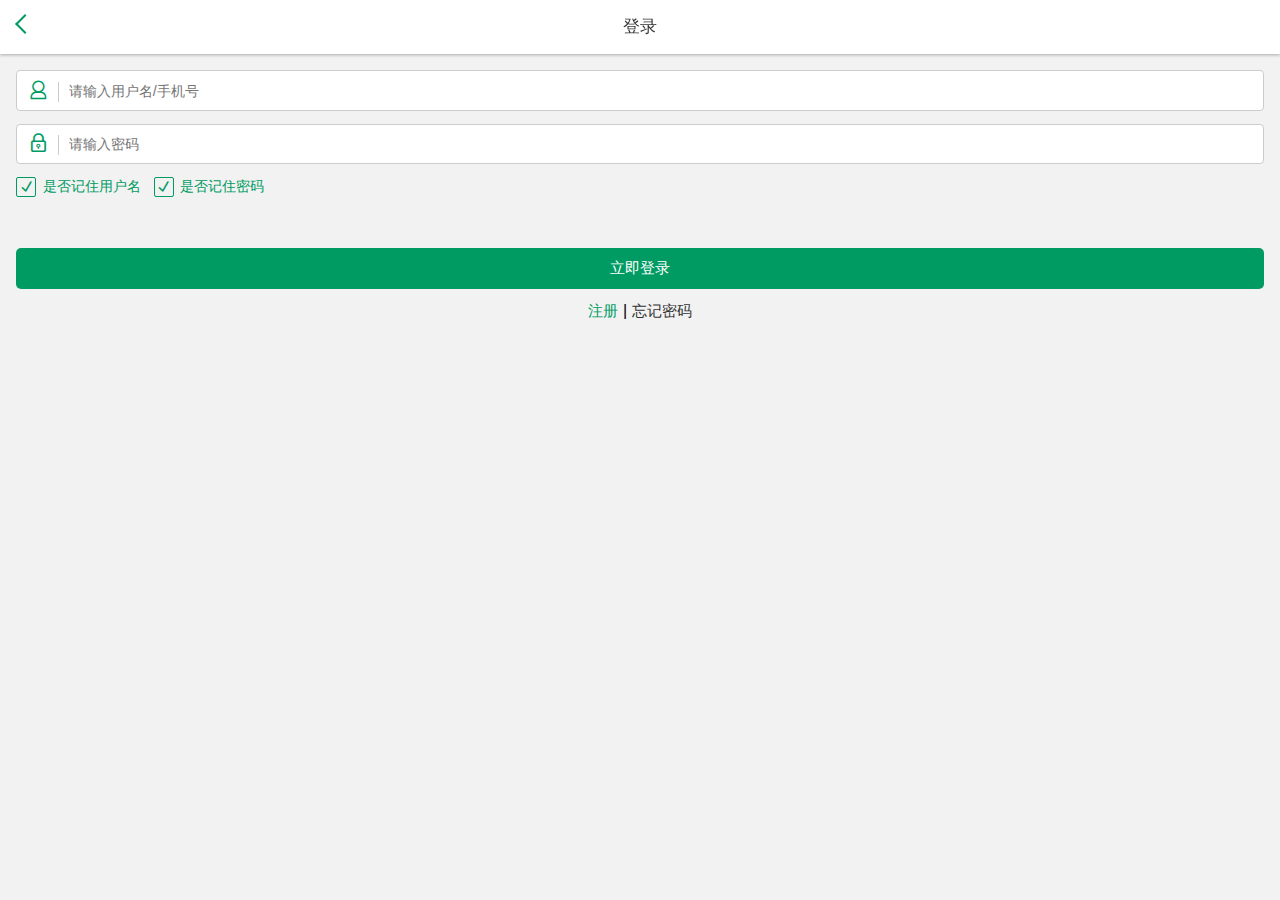
==== webApp/login.html @ f6f8511e "one day for many files commit" ====
﻿<!DOCTYPE html>
<html>
<head>
<meta name="viewport" content="width=device-width, initial-scale=1.0, user-scalable=no, minimum-scale=1.0, maximum-scale=5.0" charset="UTF-8">
<meta name="apple-mobile-web-app-capable" content="yes">
<meta name="apple-mobile-web-app-status-bar-style" content="black">
<meta name="format-detection" content="telephone=no">
<title>登录/注册</title>
<link rel="stylesheet" href="css/reset.css"/>
<link rel="stylesheet" href="css/font.css" />
<link rel="stylesheet" href="css/common.css" />
<link rel="stylesheet" href="css/Homepage.css" />
<link rel="stylesheet" href="css/ModularForm.css" />
<link rel="stylesheet" href="css/LoginRegister.css" />
</head>
<body>
<div class="wrapper">
	<!--页头-->
	<header class="header">
		<a href="index.html" class="return floatL"></a>
		<h3 class="floatL Logo headTit">登录</h3>
	</header>				
	<section class="main" id="groupForm">
		<div class="DeInfo_Inpet DeInfo_Inpet2">
			<div class="DeInfoInput LoginInput">
				<label class="icon-1 floatL"></label>
				<label style="display: none;">手机号</label>
				<input type="text" placeholder="请输入用户名/手机号" class="DeInfo_text" data-regtest="^1[3|4|5|7|8]\d{9}$">
			</div>
			<div class="DeInfoInput LoginInput">
				<label class="icon-11 floatL"></label>
				<label style="display: none;">密码</label>
				<input type="password" placeholder="请输入密码" class="DeInfo_text" data-regtest="\d$">
			</div>
			<p class="errorShow">不能为空</p>
			<div class="optCont">
				<div class="floatL OptContInfo">
					<div class="floatL OptInfoL">
						<input type="checkbox" data-style="checkeds" class="checkedNum" />
						<label class="icon-30"></label>
					</div>
					<div class="floatL OptInfoR">是否记住用户名</div>
				</div>
				<div class="floatL OptContInfo">
					<div class="floatL OptInfoL">
						<input type="checkbox" data-style="checkeds" class="checkedNum" />
						<label class="icon-30"></label>
					</div>
					<div class="floatL OptInfoR">是否记住密码</div>
				</div>
			</div>
			<div class="optCont">
				<div class="floatL OptContInfo OptContInfo2" >
					<div class="floatL OptInfoL">
						<input type="checkbox" data-style="checkeds" class="checkedNum" />
					</div>
				</div>
			</div>
		</div>
		<!--按钮-->
		<div class="BtnCont">
			<button class="BigBtn" id="yanzheng">立即登录</button>
		</div>
		<div class="loginLink">
			<div class="loginLink_text"><a href="javascript:;" class="Sign">注册</a><span>|</span><a href="javascript:;" class="forgetAcc">忘记密码</a></div>
		</div>
	</section>
	<section class="main" id="signForm" style="display:none">
		<div class="DeInfo_Inpet DeInfo_Inpet2">
			<div class="DeInfoInput LoginInput">
				<label class="icon-1 floatL"></label>
				<label style="display: none;">手机号</label>
				<input type="text" placeholder="请输入手机号" class="DeInfo_text" data-regtest="^1[3|4|5|7|8]\d{9}$">
			</div>
			<div class="DeInfoInput LoginInput">
				<label class="icon-1 floatL"></label>
				<label style="display: none;">用户名</label>
				<input type="text" placeholder="请输入用户名" class="DeInfo_text" data-regtest="">
			</div>
			<div class="DeInfoInput LoginInput">
				<label class="icon-11 floatL"></label>
				<label style="display: none;">密码</label>
				<input type="password" placeholder="请输入密码" class="DeInfo_text" data-regtest="\d$">
			</div>
			<div class="DeInfoInput LoginInput">
				<label class="icon-11 floatL"></label>
				<label style="display: none;">正确的密码</label>
				<input type="password" placeholder="确认密码" class="DeInfo_text" data-regtest="\d$">
			</div>
			<div class="DeInfoInput LoginInput CheckInput">
				<input type="number" placeholder="请输入验证码" class="checkNumber" data-regtest="\d$">
				<button id="checkNumber" class="yanzhengBtn">获取验证码</button>
			</div>
			<p class="errorShow">不能为空</p>
			<div class="optCont">
				<div class="floatL OptContInfo OptContInfo2" >
					<div class="floatR OptInfoL">
						<input type="checkbox" data-style="checkeds" class="checkedNum" />
						<label class="icon-30"></label>
					</div>
					<div class="floatL OptInfoR">已阅读及同意服务条款</div>
				</div>
			</div>
		</div>
		<!--按钮-->
		<div class="BtnCont">
			<button class="BigBtn" id="yanzheng">立即注册</button>
		</div>
		<div class="loginLink">
			<div class="loginLink_text"><a href="javascript:;" class="Login">已有账号去登录</a><span>|</span><a href="javascript:;" class="forgetAcc">忘记密码</a></div>
		</div>
	</section>
	<section class="main" id="forgetForm" style="display:none">
		<div class="DeInfo_Inpet DeInfo_Inpet2">
			<div class="DeInfoInput LoginInput">
				<label class="icon-1 floatL"></label>
				<label style="display: none;">用户名/手机号</label>
				<input type="text" placeholder="请输入邮箱/手机号" class="DeInfo_text" data-regtest="^1[3|4|5|7|8]\d{9}$ ">
			</div>
			<p class="errorShow">不能为空</p>
			<div class="optCont">
				<div class="floatL OptContInfo OptContInfo2" >
					<div class="floatL OptInfoL">
						<input type="checkbox" data-style="checkeds" class="checkedNum" />
						<label class="icon-30"></label>
					</div>
					<div class="floatL OptInfoR">已阅读及同意服务条款</div>
				</div>
			</div>
		</div>
		<!--按钮-->
		<div class="BtnCont">
			<button class="BigBtn" id="yanzheng">找回密码</button>
		</div>
		<div class="loginLink">
			<div class="loginLink_text"><a href="javascript:;" class="Login">已有账号去登录</a><span>|</span><a href="javascript:;" class="Sign">注册</a></div>
		</div>
	</section>
</div>
<script type="text/javascript" src="js/Libs/jquery.min.js" ></script>
<script type="text/javascript" src="js/Libs/jquery.json.js" ></script>
<script type="text/javascript" src="js/common.js" ></script>
<script type="text/javascript" src="js/yanzheng.js" ></script>
</body>
</html>
---- webApp/css/font.css ----
@font-face {
  font-family: 'icomoon';
  src:  url('../fonts/icomoon.eot?4rggux');
  src:  url('../fonts/icomoon.eot?4rggux#iefix') format('embedded-opentype'),
    url('../fonts/icomoon.ttf?4rggux') format('truetype'),
    url('../fonts/icomoon.woff?4rggux') format('woff'),
    url('../fonts/icomoon.svg?4rggux#icomoon') format('svg');
  font-weight: normal;
  font-style: normal;
}

[class^="icon-"], [class*=" icon-"] {
  /* use !important to prevent issues with browser extensions that change fonts */
  font-family: 'icomoon' !important;
  speak: none;
  font-style: normal;
  font-weight: normal;
  font-variant: normal;
  text-transform: none;
  /* Better Font Rendering =========== */
  -webkit-font-smoothing: antialiased;
  -moz-osx-font-smoothing: grayscale;
  
}
[class^="icon-"]:before, [class*=" icon-"]:before{
	font-size: 1.5rem;
	color: #009b63;
}
.icon-1:before {
  content: "\e900";
}
.icon-2:before {
  content: "\e901";
}
.icon-3:before {
  content: "\e902";
}
.icon-4:before {
  content: "\e903";
}
.icon-6:before {
  content: "\e904";
}
.icon-7:before {
  content: "\e905";
}
.icon-8:before {
  content: "\e906";
}
.icon-9:before {
  content: "\e907";
}
.icon-10:before {
  content: "\e908";
}
.icon-11:before {
  content: "\e909";
}
.icon-12:before {
  content: "\e90a";
}
.icon-13:before {
  content: "\e90b";
}
.icon-14:before {
  content: "\e90c";
}
.icon-15:before {
  content: "\e90d";
}
.icon-16:before {
  content: "\e90e";
}
.icon-17:before {
  content: "\e90f";
}
.icon-18:before {
  content: "\e910";
}
.icon-19:before {
  content: "\e911";
}
.icon-20:before {
  content: "\e912";
}
.icon-21:before {
  content: "\e913";
}
.icon-22:before {
  content: "\e914";
}
.icon-23:before {
  content: "\e915";
}
.icon-24:before {
  content: "\e916";
}
.icon-26:before {
  content: "\e917";
}
.icon-28:before {
  content: "\e918";
}
.icon-30:before {
  content: "\e919";
}
---- webApp/css/common.css ----
.wrapper{
	padding-top: 3.4rem;
	overflow: hidden;
}
/*头部*/
.header{
	height:3.4rem;
	width: 100%;
	background: #fff;
	position: fixed;
	top:0;left:0;
	z-index: 999;
	box-shadow: 0 1px 3px rgba(0,0,0,0.3);
}
.header a{
	display: block;
	color: #fff;
	line-height:3.4rem;
	font-size:1rem;
	position: relative;
	padding:0 1rem;
	z-index: 99;
}
/*返回*/
.return:before{	
	content:''; 
	height:12px; 
	width:12px; 
	display:block; 
	float: left;
	border:2px solid #009b63; 
	border-right-width:0; 
	border-bottom-width:0;   
	transform:rotate(-45deg);
	-webkit-transform:rotate(-45deg);
	-moz-transform:rotate(-45deg);
	-o-transform:rotate(-45deg);
	-ms-transform:rotate(-45deg);
	position: absolute;
	top:17px;
	left:1.1rem;
}
/*选择城市*/
.header a.CityBtn{
	font-size:0.96rem;
	color: #009b63;
	padding-left: 2.1rem;
}
.header a.CityBtn:before{
	width: 0.6rem;
	height: 0.6rem;
	top:1.15rem;
	transform:rotate(-135deg);
	-webkit-transform:rotate(-135deg);
	-moz-transform:rotate(-135deg);
	-o-transform:rotate(-135deg);
	-ms-transform:rotate(-135deg);
	left:1rem;
}

.Logo{
    position: absolute;
    width: 100%;
    text-align: center;
    z-index: 98;
	height: 100%;
	line-height: 3.4rem;
	font-size: 1.07rem;
	color: #333;
}
.Logo span{
	height: 100%;
	display: inline-block;
	vertical-align: middle;
}
.Logo img{
	width:40%;
	height: auto;
	vertical-align: middle;
}



/*内容*/
.main{
	overflow: hidden;
}

/*-------尾部导航-------*/
.footer{
	position: fixed;
    bottom: 0;
    left: 0;
    z-index: 999;
}
.footerNav{
	position: fixed;
    z-index: 92;
    bottom: 0;
    left: 0;
    right: 0;
    padding: .115em 0;
    background: #f8f8f8;
    border-top: 1px solid #e5e5e5;
    display: -webkit-box;
    display: -moz-box;
    display: -o-box;
    display: -ms-box;
    display: box;
    -webkit-box-orient: horizontal;
    -moz-box-orient: horizontal;
    -ms-box-orient: horizontal;
    -o-box-orient: horizontal;
}
.footerNav a{
	display: block;
    height: 100%;
    position: static;
    -webkit-box-flex: 1;
    box-flex: 1;
    -moz-box-flex: 1;
    -ms-box-flex: 1;
    -o-box-flex: 1;
    -moz-box-sizing: border-box;
    -ms-box-sizing: border-box;
    -o-box-sizing: border-box;
    -webkit-box-sizing: border-box;
    box-sizing: border-box;
    text-align: center;
}
.footerNav a span{
	display: inline-block;
}
.footerNav a span:before{
	 font-size: 1.6rem;
	 color: #999;
}
.footerNav a:last-child span{
	margin: 0.2rem 0;
}
.footerNav a:last-child span:before{
	font-size: 1.4rem;
}
.footerNav a i{
	display: block;
	font-style: normal;
	font-size: 0.9rem;
	color: #999;
	margin-top: -0.2rem
}
.footerNav a:hover span:before,
.footerNav a:hover i,
.footerNav a.fN_curr span:before,
.footerNav a.fN_curr i{
	color: #009b63;
}


/*按钮*/
.BtnCont{
	margin:0.3rem 1rem;
	overflow: hidden;
}
.BigBtn{
	padding: 0.7rem 0;
	background: #009b63;
	border: none;
	border-radius: 5px;
	color: #fff;
	font-size: 0.92rem;
	text-align: center;
	margin:0.8rem 0 0;
	display: block;
	width: 100%;
}
.BigBtnTwo{
	background: #f19625;
}
/*弹框*/
.modal{
    position: fixed;
    width: 100%;
    height: 100%;
    visibility: hidden;
    top: 0;
    left: 0;
    z-index: 990;
    opacity: 0;
    background: rgba(109,127,144,0.4);
    -webkit-transition: all 0.3s;
    -moz-transition: all 0.3s;
    transition: all 0.3s;
}
.MetalInfo{
    padding: 1.2rem 0.5rem 1.2rem;	
}
.medalCont{
	width:280px;
	min-height: 160px;
	background: #fff;
	margin: -110px 0 0 -140px;
	position: fixed;
	top:50%;
	left:50%;
	z-index: 991;  
    -webkit-transform: translateY(-40px);
    -moz-transform: translateY(-40px);
    -ms-transform: translateY(-40px);
    -o-transform: translateY(-40px);
    transform: translateY(-40px);
    -webkit-backface-visibility: hidden;
    -webkit-transition-property:-webkit-transform;
    -moz-transition-property:-moz-transform;
    transition-property: transform;
    -webkit-transition-duration: 0.3s;
    -moz-transition-duration: 0.3s;
    transition-duration: 0.3s;
   
}
.medalContCurr{
   opacity: 1;
   visibility: visible;   
   -webkit-transition: opacity 0.3s 0s, visibility 0s 0s;
   -moz-transition: opacity 0.3s 0s, visibility 0s 0s;
   transition: opacity 0.3s 0s, visibility 0s 0s;
}
.medalContCurr .medalCont{
  -webkit-transform: translateY(0);
  -moz-transform: translateY(0);
  -ms-transform: translateY(0);
  -o-transform: translateY(0);
  transform: translateY(0);
}
.md_close{
	height:1rem; 
	width:1rem; 
	display:block; 
	position:relative;
}
.md_close:before, .md_close:after{
	content:''; 
	height:2px; width:12px; 
	display:block; 
	background:#88898e; 
	border-radius:3px;
	-webkit-border-radius:3px;
	-moz-border-radius:3px; 
	position:absolute; 
	top:12px; right:6px;
	transform:rotate(-45deg);
	-webkit-transform:rotate(-45deg);
	-moz-transform:rotate(-45deg);
	-o-transform:rotate(-45deg);
	-ms-transform:rotate(-45deg);
}
.md_close:after{
	transform:rotate(45deg);
	-webkit-transform:rotate(45deg);
	-moz-transform:rotate(45deg);
	-o-transform:rotate(45deg);
	-ms-transform:rotate(45deg);
}
.md_main{
	padding:2.5rem 1rem 2rem;
}
---- webApp/css/Homepage.css ----
/*banner焦点轮播*/
#banner {
    width: 100%;
}
#banner img{
	width: 100%;
	height: auto;
} 
#banner .swiper-pagination span{
	background: #fff;
	opacity: 0.7;
}  
#banner .swiper-pagination span.swiper-pagination-bullet-active{
	background:#fff;
	opacity: 1;
	transform: scale(1.3);
}
.HomeModular{
	padding: 0 0.5rem;
}
.HomeModular a{
	display: block;
	width: 25%;
	float: left;
	text-align: center;
}
.HomeModular a span{
	display: inline-block;
	margin:0.8rem 0;
	border-radius: 50%;
	width: 4rem;
	height:4rem;
}
.HomeModular a span:before{
	color: #fff;
	font-size: 2.6rem;
	line-height: 4rem;
}
.HomeModular a:nth-child(1) span{
	background: #fc695f;	
}
.HomeModular a:nth-child(2) span{
	background: #f6c525;	
}
.HomeModular a:nth-child(2) span:before{
	font-size: 2.1rem;
}
.HomeModular a:nth-child(3) span{
	background: #798fe2;	
}
.HomeModular a:nth-child(4) span{
	background: #68d18e;	
}
.HomeModular a i{
	display:block;
	font-style: normal;
	font-size: 0.9053rem;
	color: #666;
}

.HpProductList{
	padding:0.5rem 1rem 0;
	clear: both;
}
.HpProduct_cont{
	padding: 0.5rem 0;
	overflow: hidden;
}
.HpProduct_cont img{
	float: left;
	width:76px;
	height: 64px;
}
.HpPro_right{
	margin-left:86px;
	position: relative;
	border-bottom: 1px solid #ccc;
	min-height: 64px;
	padding-bottom:0.1rem;
}
.HpPro_right h3{
	font-size: 1rem;
	color: #333;
	text-overflow: ellipsis;
	white-space:nowrap;
	overflow:hidden ;
	margin:0.2rem 3.6rem 0 0;
}
.HpPro_right p{
	font-size: 0.9rem;
	color: #999;
	margin:0.3rem 3.6rem 0 0;
	overflow: hidden;
    display: -webkit-box;
    -webkit-line-clamp: 2;
    -webkit-box-orient: vertical;
    word-break: break-all;
}
.HpPro_Btn{
	position: absolute;
    right: 0;
    top: 0;
    height: 100%;
}
.HpPro_Btn button{
	width: 3rem;
	padding: 0.2rem 0;
	text-align: center;
	border-radius: 13px;
	background: #009b63;
	color: #fff;
	border: none;
	display: block;
	font-size: 0.9rem;
}
.HpPro_Btn button.HpPro_Btn_buy{
	background: #f4860f;
	margin-top: 0.2rem;
}
.HpProduct_cont:last-child .HpPro_right{
	border-bottom: none;
} 







@media only screen and  (max-width: 380px) {
	.HomeModular a span{
		width: 3.6rem;
		height:3.6rem;
	}
	.HomeModular a span:before{
		line-height:3.6rem;
	}
}

@media only screen and  (max-width: 340px) {
	.HomeModular a span{
		width: 3.4rem;
		height:3.4rem;
	}
	.HomeModular a span:before{
		line-height:3.4rem;
		font-size: 2.4rem;
	}
}

/*----------在线商城页面样式-------------*/
.subNav{
	height:2.4rem;
	width:100%;
	background: #f6f6f6;
	overflow: hidden;
	position: fixed;
    top: 3.4rem;
    z-index: 99;
    box-sizing: border-box;
}
.subNav_menu{
	overflow: hidden;
    overflow-x: scroll;
    -webkit-overflow-scrolling: touch;
}
.subNav_menu::-webkit-scrollbar {
    display: none;
}
.subNav_menu ul{
	margin-right: 2.2rem;
	white-space: nowrap;
}
.subNav_menu ul li{
	padding: 0 0.6rem;
    display: inline-block;
}
.subNav_menu ul li a{
	font-size: 0.91rem;
	color: #333;
	line-height: 2.4rem;
}
.subNav_menu ul li.subNav_curr a{
	font-size: 0.97rem;
	color: #e76c15;
}
.subNav_choose{
	display: block;
	position: relative;
	height: 100%;
	width:2.4rem;
	background: #f6f6f6;
	z-index: 2;
}
.subNav_choose span{
	display: block;
	width:100%;
	height: 100%;
	position: relative;
}
.subNav_choose span:before,
.subNav_choose span:after{
	content: "";
	display: block;
	width: 2px;
	height: 14px;
	background: #999;
	border-radius: 2px;
	position: absolute;
	left:50%;
	top:50%;
	margin: -7px 0 0 -1px;
}
.subNav_choose span:after{
	transform: rotate(90deg);
}
.main_Mall{
	position: relative;
}
.subNav_chooseCont{
	position: absolute;
	width:100%;
	z-index:100;
	background:#f4f5f6;
	height:100%;
	opacity: 0;
	visibility: hidden;
	transition: opacity 0.6s ease;
}
.chooseCont_close{
	width:2rem;
	height: 2rem;
	margin-right: 0.3rem;
	background: none;
	transform: rotate(45deg);
	-webkit-transform: rotate(45deg);
	-moz-transform: rotate(45deg);
	-o-transform: rotate(45deg);
	-ms-transform: rotate(45deg);
	animation:close 1s  ;
}
.chooseCont_close span:before,
.chooseCont_close span:after{
	background: #222;
	height: 18px;
	margin: -9px 0 0 -1px;
}
@keyframes close{
    0%{
      transform:rotate(45deg);
     }
     100%{
       transform:rotate(405deg);
     }
}
@-webkit-keyframes close{
    0%{
      transform:rotate(45deg);
     }
     100%{
       transform:rotate(405deg);
     }
}
@-moz-keyframes close{
    0%{
      transform:rotate(45deg);
     }
     100%{
       transform:rotate(405deg);
     }
}
.chooseCont_text{
	margin-top: 2rem;
}
.chooseCont_text h3{
	font-size: 0.96rem;
	color: #333;
	margin:0 0.8rem;
}
.chooseCont_list{
	margin:0.8rem 0.7rem 0;
}
.chooseCont_list li{
	float: left;
	text-align: center;
	width: 25%;
	padding:0 0.1rem;
	margin-bottom: 0.2rem;
	-webkit-box-sizing: border-box;
    box-sizing: border-box;
	
}
.chooseCont_list li a{
	border:1px solid #e8e8e8;
	font-size:0.9rem;
	display: block;
	background:#fff;
	height: 1.8rem;
	line-height: 1.8rem;
	color: #333;
}
.banner_mall{
	margin-top: 2.2rem;
}


/*---------服务保障------------*/
.subNavSer{
	height:auto;
}
.subNavSer_list{
	position: relative;
	border-bottom: 1px solid #a5d4bd;
}
.subNavSer_list a{
	margin:0.3rem 0;
	border-right: 1px solid #009b63;
}
.subNavSer_list a:last-child{
	border-right: none;
}
.subNavSer_list a:last-child span{
	margin: 0;
}
.subNavSer_list a span:before{
	font-size: 1.4rem;
	float: left;
}
.subNavSer_list a span i{
	font-size: 0.9rem;
	display: inline;
	line-height: 1.4rem;
    margin-left: 0.2rem;
}
.main_Ser{
    padding-top: 2.42rem;
    background: #f2f2f2;
}
.SerProductList{
	/*padding:1.2rem 1rem 0.1rem;*/
	text-align: center;
}
.SerProductList>.swiper-slide{
	margin-top: 1rem;
}
/*.SerBox{
	border:1px solid #a5d4bd;
	border-radius: 5px;
	background:#fff;
	overflow: hidden;
	margin-bottom: 0.6rem;
}*/
.SerBox{
	border: 1px solid #a5d4bd;
    border-radius: 5px;
    background: #fff;
    width: 92%;
    margin:0 4% 0.8rem;
    display: inline-block;
    text-align: left;
}
.serTitle{
	padding:0.7rem 0.6rem;
	border-bottom: 1px solid #a5d4bd;
	font-size: 0.9rem;
	color: #666;
}
.serTitle span{
	color: #333;
	font-size: 0.85rem;
}
.serTitle a{
	color: #f19625;
}
.serTitle2{
	font-size: 0.96rem;
	color: #333;
}
.proInfo_cont{
	padding:0.8rem 0.6rem;
    overflow: hidden;
}
.proInfo_cont img{
	float:left;
	width:6.5rem;
	height:auto;
	border-radius: 5px;
	margin-top: 0.2rem;
}
.proInfo_tab{
	margin-left:7.1rem;
}
.proInfo_tab h3{
	font-size: 0.97rem;
	color: #333;
}
.proInfo_tab .tabInfo{
	overflow: hidden;
	padding: 0.3rem 0;
}
.proInfo_tab .tabInfo p{
	width: 30.333%;
	text-align: center;
	float: left;
	font-size: 0.8522rem;
	color: #666;
}
.proInfo_tab .tabInfo p span{
	display: block;
	color: #333;
}
.proInfo_tab .tabInfo p:last-child{
	width:39.33%;
}
.tabSubInfo{
	width: 70%;
}
.tabSubInfo p{
	font-size: 0.8422rem;
	color: #f19625;
}
.tabSubInfo p span{
	width:52%;
	display: block;
	float: left;
	text-align: center;
	color: #666;
}
.tabSubInfo p:last-child{
	color: #009b63;
}
.serInfoBtn{
    background: #009b63;
    border: none;
    border-radius: 4px;
    color: #fff;
    padding: 0.3rem 0.8rem;
    font-size: 0.9rem;
    margin-top: 0.2rem;
}
.serParseBtn{
	font-size: 0.82rem;
	margin-top: -0.25rem;
}
.Myappoint li{
	font-size: 0.9rem;
    line-height: 1.6rem;
	color: #666;
}
.Myappoint li:before{
	content: "";
	display: block;
	width:0.42rem;
	height: 0.42rem;
	background: #009b63;
	border-radius: 50%;
    float: left;
    line-height: 1.6rem;
    margin: 0.6rem 0.4rem 0 0;
}
.Myappoint li label{
	min-width: 5rem;
	float: left;
}
.Myappoint li span{
	margin-left:5.1rem;
	color: #333;
	display: block;
}
.elavGrades .star{
	width: 20px;
	height: 20px;
	display: block;
	background-position: 0 0;
	margin: 0.2rem 0.2rem 0 0;
	float: left;
}
.elavGrades .star img{
	width:20px;
	height: 20px;
	margin: 0;
	border-radius: 0;
}

/*---------关联代理人----------------*/
.proInfo_agentCont{
	padding: 0 0.6rem;
}
.agentInfo{
	padding: 0 1rem;
}
.agentInfo li{
	border-bottom: 1px solid #ccc;
	line-height: 2.2rem;
}
.agentInfo li:before{
	display: none;
}
.agentInfo li:last-child{
	border-bottom: none;
}
.agentInfo li label{
	width: 50%;
}
@media only screen and  (max-width: 355px) {
	.proInfo_cont img{
		width:5.5rem;	
	}
	.proInfo_tab{
		margin-left:6.1rem;
	}
	.proInfo_tab h3{
		font-size: 0.93rem;
	}
	.proInfo_tab .tabInfo p{
		width: 32.333%;
	}
	.proInfo_tab .tabInfo p:last-child{
		width:35.33%;
	}
	.proInfo_tab .tabInfo p:last-child span{
		font-size: 0.7rem;
	}
	.tabSubInfo p{
		font-size: 0.8rem;
	}
	.tabSubInfo p span{
		width:55%;
	}
	.serInfoBtn{
		padding:0.22rem 0.6rem;
	}
}
---- webApp/css/ModularForm.css ----
.ModularBox{
	background: #fff;
	padding: 0 1rem;
	overflow: hidden;
	margin:0.8rem 0;
}
.ModularTitle{
	padding:0.8rem 0;
	color: #009b63;
	font-size: 1rem;
    overflow: hidden;
}
.ModularTitle:before{
	content: "";
	display: block;
	width: 0.2rem;
	height: 1.2rem;
	border-radius: 0.5rem;
	background:#009b63 ;
    float: left;
    margin: 0.1rem 0.3rem 0 0;
}
.ModularTitle .OptContInfo{
    margin: 0.1rem 0 0 0.8rem;	
}
.DeInfoInput{
	height: 2.4rem;
	line-height: 2.4rem;
	padding: 0 0.5rem;
	border:1px solid #ccc;
	border-radius: 4px;
	font-size: 0.9rem;
	margin-bottom: 0.8rem;
	background: #fff;
	clear: both;
}
.CheckInput{
	border:none;
	background:none;
	padding:0;
}
.CheckInput input{
	border-radius: 4px;
	height: 2.4rem;
	border:1px solid #ccc;
	padding-left: 0.6rem;
	width: 60%;
}
.CheckInput button{
	height: 2.4rem;
    background: #009b63;
    width: 30%;
    border:none;
    border-radius: 5px;
    color: white;
}
.DeInfoInput label{
	padding: 0 0.4rem 0 0;
	color: #666;
	float: left;
}
.DeInfoInput .DeInfo_text{
	border: none;
	height: 100%;
	font-size: 0.9rem;
	color: #333;
	float: left;
}
.DeInfoInput_Job{
	height: auto;
	overflow: hidden;
}
.DeInfoInput_Job textarea{
	resize: none;
    margin: 0.6rem 0;
}
.DeInfoInputSub{
	float: left;
	width: 42.33%;
	clear: inherit;
}
.InfoInputTwo .DeInfoInputSub:last-child{
	float: right;
}
#registerBtn .BigBtn{
	display: block;
}
#registerBtn .BigBtnTwo{
	display:none ;
}
/*下拉框begin*/
.btn-select { 
	position: relative; 
	display: inline-block; 
	width: 100%; 
	overflow:hidden;
	font-size: 0.9rem;
	color: #333; 
	border:1px solid #ccc; 
} 
.btn-select .cur-select {  
	position: absolute; 
	display: block; 
	width:100%;
	line-height:2.4rem;
	color: #333;
} 
.btn-select .cur-select:before{
	content:"";
	width:32px; 
	height:100%;
	display:block;
	float:right;
}
.btn-select .cur-select:after{
	content:"";
	width:0; 
	height:0;
	border-top:7px solid #999;
	border-left:7px solid transparent;
	border-right:7px solid transparent;
	display:block;
	position: absolute;
    top: 50%;
    margin-top: -3.5px;
    right: 7px;
}
.btn-select select { 
	position: absolute; 
	top: 0; 
	left: 0; 
	width: 100%; 
	height: 100%; 
	opacity: 0; 
	filter: alpha(opacity: 0;); 
	color: #333;
} 
.btn-select select option { 
	text-indent: 10px; 
} 
/*下拉框end*/
.InfoInputTwo,
.InfoInputthree{
	overflow: hidden;
}
.InfoInputthree .DeInfoInput{
	width:60%;
	float: left;
}
.InfoInputthree .serInfoBtn{
	width:30%;
	float: right;
	height: 2.4rem;
	line-height: 2.4rem;
	padding: 0;
	margin: 0;
}
.switchMode{
	color: #009B63;
	clear: both;
	display: block;
	font-size: 0.9rem;
	margin-bottom: 0.8rem;
	text-indent: 0.5rem;
}
.errorShow{
	color:#f19625;
	margin:0 0 0.8rem 0;
	font-size: 0.9rem;
	display: none;

}
.errorShow:before{
	content: "*";
}
.InfoInputUser .tishi{
	color:#f19625;
	background: none;
	width:7rem;
	text-align: right;
}
.DeInfoIphone{
	display:none;
}

/*图形验证码*/
.codeMain{
    width: 6rem;
    height: 2.455rem;
    background: #f6f6f6 url(../img/line.png) no-repeat center;
    float: right;
    font-size: 1.7rem;
    cursor: pointer;
    line-height: 2.455rem;
    text-align: center;
}
.code{
	display: inline-block;
}
.code span{
	color: #506d30;
	display: block;
	float: left;
	font-size: 1.8rem;
}
.code span:nth-child(2){
	-webkit-transform: rotate(-5deg);
	-moz-transform: rotate(-5deg);
	-o-transform: rotate(-5deg);
	transform: rotate(-5deg);
}
.code span:nth-child(3){
	-webkit-transform: rotate(-30deg);
	-moz-transform: rotate(-30deg);
	-o-transform: rotate(-30deg);
	transform: rotate(-30deg);
	margin-top: -5px;
}
.code span:nth-child(4){
	-webkit-transform: rotate(30deg);
	-moz-transform: rotate(30deg);
	-o-transform: rotate(30deg);
	transform: rotate(30deg);
}
.code span:nth-child(5){
	margin-top: -3px;
	-webkit-transform: rotate(-10deg);
	-moz-transform: rotate(-10deg);
	-o-transform: rotate(-10deg);
	transform: rotate(-10deg);
}
.RegCodeMain{
	position: absolute;
    right: 0.2rem;
    top: 0.2rem;
    height: 2rem;
    border-radius: 0 4px 4px 0;
}
.RegCodeMain .code span{
	font-size: 1.5rem;
}
@media only screen and  (max-width: 330px) {
	.InfoInputUser .tishi{
    	font-size: 0.8123rem;
    	width: 6rem;
    }
    #checkCode{
    	width: 5rem;
    }
}
---- webApp/css/LoginRegister.css ----
.logoImg{
    width: 200px;
    height: auto;
    display: block;
    margin:0.3rem auto 1.2rem;
}
@media only screen and  (max-width: 360px) {
	.logoImg{
    	width: 170px;
    }
}

.DeInfo_Inpet{
	padding: 1rem;
}
.DeInfo_Inpet2{
	/*padding:0 1rem;*/
}
.LoginInput{
	position: relative;
}
.LoginInput label{
	line-height: 1rem;
	padding: 0 0.6rem 0 0.1rem;
	margin:0.65rem 0.6rem 0.65rem 0;
	border-right: 1px solid #ccc;
}
.LoginInput label:before{
	font-size: 1.4rem;
}
.optCont{
	overflow: hidden;
}
.OptContInfo{
	margin:0 0.8rem 0.8rem 0;
}
.OptContInfo2{
	margin: 0;
}
.OptInfoL{
	margin:0 0.4rem 0 0;
}
.OptInfoR{
	font-size: 0.9rem;
	color: #009b63;
}
/*复选框、单选框*/
.checkedNum[data-style="checkeds"]{
	display: none;
}
.checkedNum[data-style="checkeds"] + label{
	border:1px solid #009b63;
	padding: 6px;
	border-radius: 2px;
	display: inline-block;
	overflow: hidden;
	position: relative;
	width: 0.4rem;
	height: 0.4rem;
}
.checkedNum[data-style="checkeds"]:checked + label{
	background-color: #009b63;
	box-shadow: 0 1px 2px rgba(0, 0, 0, 0.05), inset 0px -15px 10px -12px rgba(0, 0, 0, 0.05), inset 15px 10px -12px rgba(255, 255, 255, 0.1);
}
.checkedNum[data-style="checkeds"] + label:before{
	position: absolute;
	top:0.15rem;
	content:"\e919";
	color: #009b63;
	width: 100%;
	text-align: center;
	left:0rem;
	font-size: 0.8rem;
	-webkit-transition: all 0.2s linear;
	transition: all 0.2s linear;

}
.checkedNum[data-style="checkeds"]:checked + label:before{
	color: #fff;
}


.loginLink{
	text-align: center;
	margin-top: 0.8rem;
}
.loginLink_text{
	display: inline-block;
}
.loginLink_text a{
	font-size: 0.92rem;
	color: #009b63;
}
.loginLink_text a:last-child{
	color: #333;
}
.loginLink_text span{
	margin:0 0.3rem;
	height: 0.9rem;
}

/*注册*/
.regUseBtn{
    overflow: hidden;
    padding: 0.8rem 1rem 0;
}
.regUseBtn a{
	display: block;
	width: 48%;
	float: left;
	transition: background 0.5s ease;
	-webkit-transition: background 0.5s ease;
}
.regUseBtn a i{
	font-style: normal;
}
.regUseBtn a:last-child{
	float: right;
}
.yanzhengBtn{
	position: absolute;
    right: 0.4rem;
    top: 0.09rem;
    padding: 0.35rem 0;
    font-size: 0.85rem;
    width: 5rem;
}
.yanzhengNumOn{
	background: #ccc;
}
.regUseBtn .regUseCurr{
	background: #048858;
}
.regUseBtn .regUseCurr.BigBtnTwo{
	background: #de871b;
}
/*团险个险*/
.addPolicyBtn a span{
	display: inline-block;
}
.addPolicyBtn a span:before{
	color: #fff;
	font-size: 1.3rem;
	float: left;
}
.addPolicyBtn a i{
	font-size: 0.9rem;
    display: inline;
    line-height: 1.4rem;
    margin-left: 0.2rem;
}
/*我*/
.UserList{
	overflow: hidden;
	margin:1rem 0;
}
.UserList li{
	background: #fff;
	border-bottom: 1px solid #ccc;
}
.UserList li a{
	display: block;
	padding:0.8rem 1rem;
	position: relative;
	overflow: hidden;
	color: #666;
	line-height: 1.3rem;
	font-size: 0.95rem;
}
.UserList li a:before{
	content:''; 
	height:0.6rem; 
	width:0.6rem; 
	display:block; 
	border:2px solid #999; 
	border-left-width:0; 
	border-top-width:0; 
	transform:rotate(-45deg);
	-webkit-transform:rotate(-45deg);
	-moz-transform:rotate(-45deg);
	-o-transform:rotate(-45deg);
	-ms-transform:rotate(-45deg); 
	position:absolute; 
    top: 50%;
    right:1rem;
    margin-top: -0.3rem;
}
.UserList li a i:before{
	font-size: 1.3rem;
	float: left;
	margin: 0.06rem 0.8rem 0 0;
}
.UserList li.UserPic{
	margin-bottom: 1rem;
	border-bottom: none;
}
.UserList li.UserPic img{
	display: block;
	width: 4rem;
	height:4rem;
	border-radius: 50%;
	float: left;
	margin-right:0.8rem;
}
.UserList li.UserPic a{
	color: #009B63;
	line-height: 4rem;
}
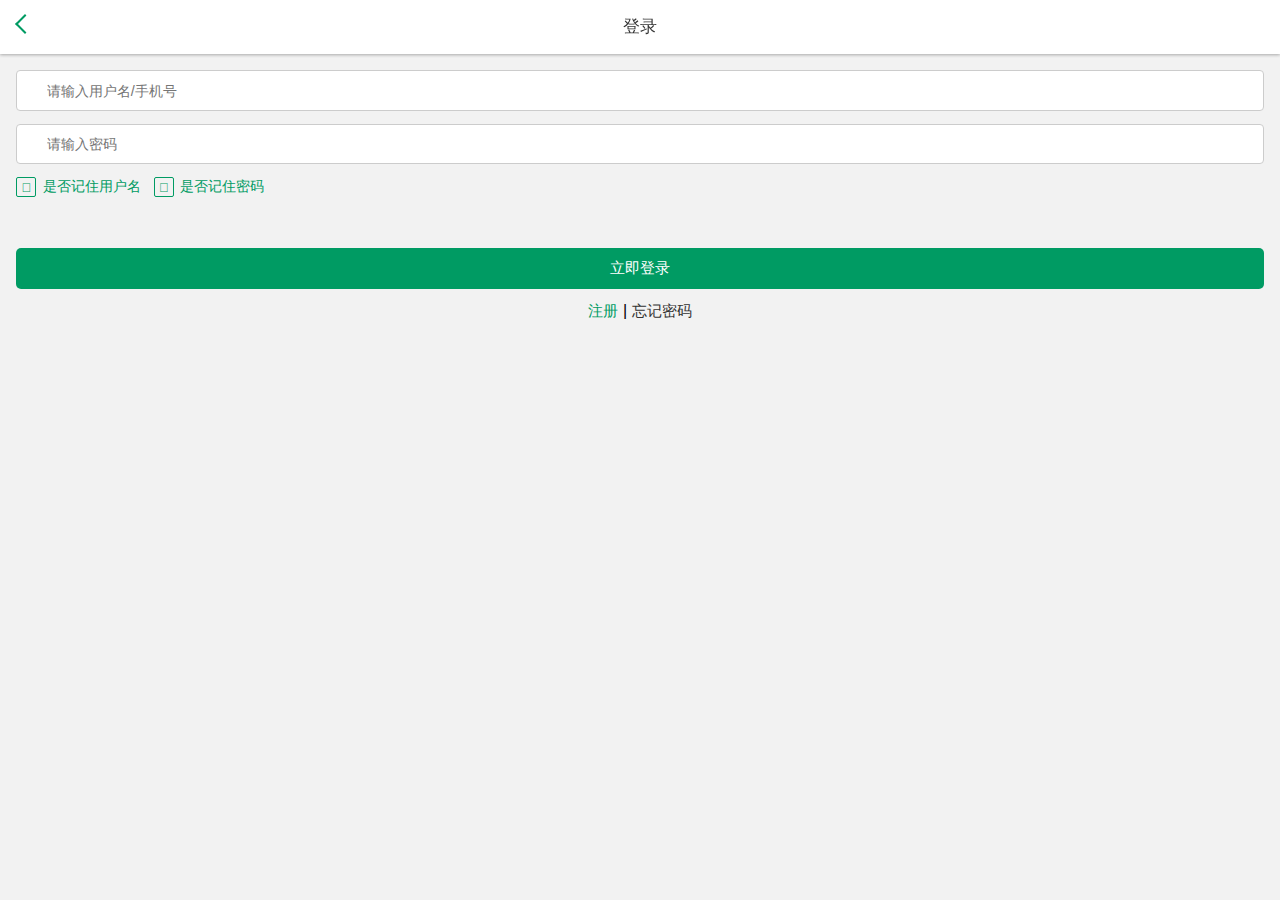
==== commit 5bac54bf: "edit new style" ====
--- a/webApp/login.html
+++ b/webApp/login.html
@@ -9,7 +9,6 @@
 <link rel="stylesheet" href="css/reset.css"/>
 <link rel="stylesheet" href="css/font.css" />
 <link rel="stylesheet" href="css/common.css" />
-<link rel="stylesheet" href="css/Homepage.css" />
 <link rel="stylesheet" href="css/ModularForm.css" />
 <link rel="stylesheet" href="css/LoginRegister.css" />
 </head>
--- a/webApp/css/common.css
+++ b/webApp/css/common.css
@@ -18,7 +18,7 @@
 	line-height:3.4rem;
 	font-size:1rem;
 	position: relative;
-	padding:0 1rem;
+	padding:0 0.8rem;
 	z-index: 99;
 }
 /*返回*/
--- a/webApp/css/ModularForm.css
+++ b/webApp/css/ModularForm.css
@@ -47,6 +47,7 @@
 	width: 60%;
 }
 .CheckInput button{
+	cursor: pointer;
 	height: 2.4rem;
     background: #009b63;
     width: 30%;
--- a/webApp/css/LoginRegister.css
+++ b/webApp/css/LoginRegister.css
@@ -205,21 +205,4 @@
 .UserList li.UserPic a{
 	color: #009B63;
 	line-height: 4rem;
-}
-
-
-
-
-
-
-
-
-
-
-
-
-
-
-
-
-
+}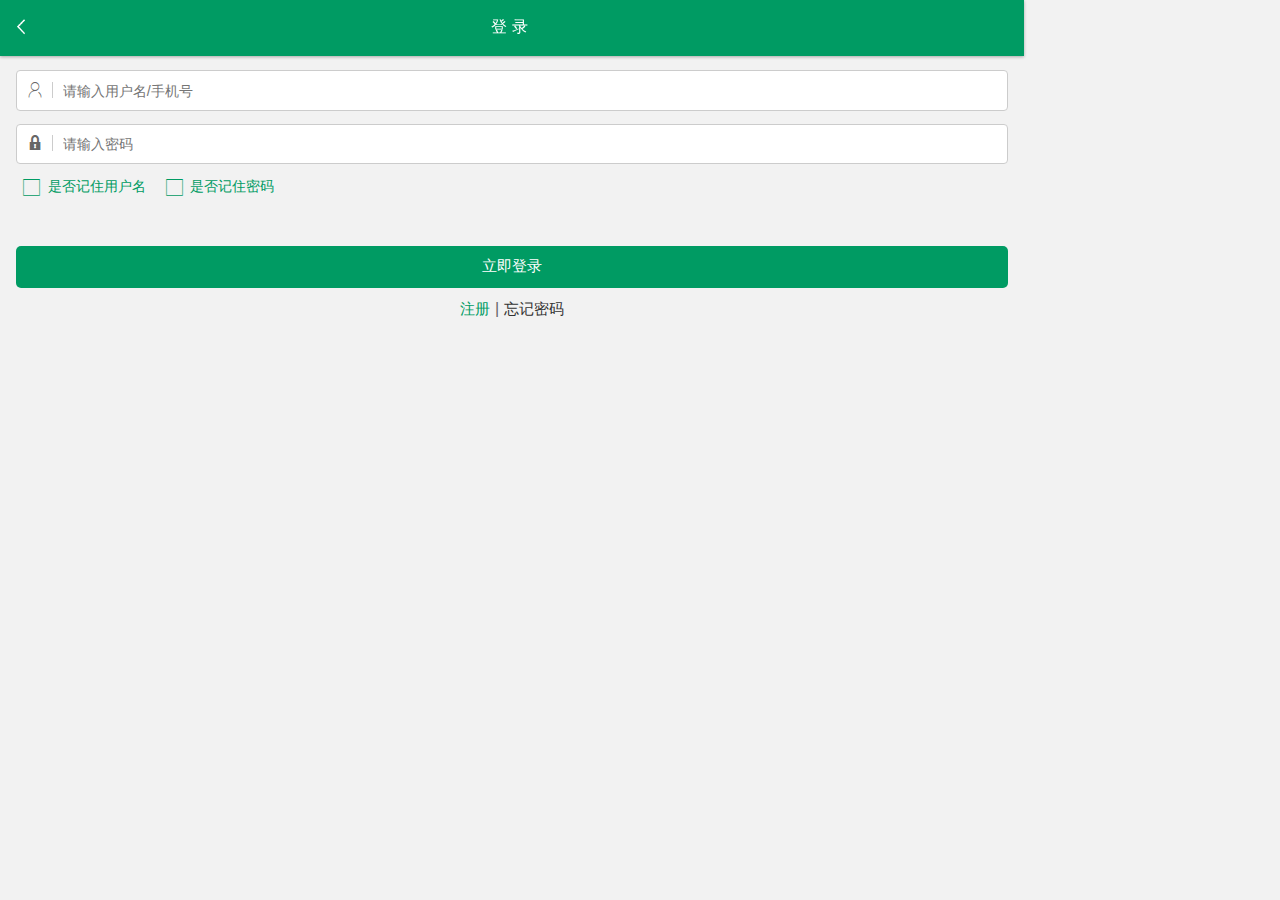
==== commit 68d99931: "change font.css and add publish page" ====
--- a/webApp/login.html
+++ b/webApp/login.html
@@ -7,7 +7,7 @@
 <meta name="format-detection" content="telephone=no">
 <title>登录/注册</title>
 <link rel="stylesheet" href="css/reset.css"/>
-<link rel="stylesheet" href="css/font.css" />
+<link rel="stylesheet" href="css/iconfont.css" />
 <link rel="stylesheet" href="css/common.css" />
 <link rel="stylesheet" href="css/ModularForm.css" />
 <link rel="stylesheet" href="css/LoginRegister.css" />
@@ -16,35 +16,29 @@
 <div class="wrapper">
 	<!--页头-->
 	<header class="header">
-		<a href="index.html" class="return floatL"></a>
-		<h3 class="floatL Logo headTit">登录</h3>
+		<a href="index.html" class="return floatL"><i class="icon iconfont icon-jiantouzuo"></i></a>
+		<p class="floatL title">登录</p>
 	</header>				
 	<section class="main" id="groupForm">
 		<div class="DeInfo_Inpet DeInfo_Inpet2">
 			<div class="DeInfoInput LoginInput">
-				<label class="icon-1 floatL"></label>
+				<i class="icon iconfont icon-gerenzhongxin"></i>
 				<label style="display: none;">手机号</label>
 				<input type="text" placeholder="请输入用户名/手机号" class="DeInfo_text" data-regtest="^1[3|4|5|7|8]\d{9}$">
 			</div>
 			<div class="DeInfoInput LoginInput">
-				<label class="icon-11 floatL"></label>
+				<i class="icon iconfont icon-mima"></i>
 				<label style="display: none;">密码</label>
 				<input type="password" placeholder="请输入密码" class="DeInfo_text" data-regtest="\d$">
 			</div>
 			<p class="errorShow">不能为空</p>
 			<div class="optCont">
 				<div class="floatL OptContInfo">
-					<div class="floatL OptInfoL">
-						<input type="checkbox" data-style="checkeds" class="checkedNum" />
-						<label class="icon-30"></label>
-					</div>
+					<i class="icon iconfont icon-gongsisvgtubiaozongji22"></i>
 					<div class="floatL OptInfoR">是否记住用户名</div>
 				</div>
 				<div class="floatL OptContInfo">
-					<div class="floatL OptInfoL">
-						<input type="checkbox" data-style="checkeds" class="checkedNum" />
-						<label class="icon-30"></label>
-					</div>
+					<i class="icon iconfont icon-gongsisvgtubiaozongji22"></i>
 					<div class="floatL OptInfoR">是否记住密码</div>
 				</div>
 			</div>
@@ -67,22 +61,22 @@
 	<section class="main" id="signForm" style="display:none">
 		<div class="DeInfo_Inpet DeInfo_Inpet2">
 			<div class="DeInfoInput LoginInput">
-				<label class="icon-1 floatL"></label>
+				<i class="icon iconfont icon-gerenzhongxin"></i>
 				<label style="display: none;">手机号</label>
 				<input type="text" placeholder="请输入手机号" class="DeInfo_text" data-regtest="^1[3|4|5|7|8]\d{9}$">
 			</div>
 			<div class="DeInfoInput LoginInput">
-				<label class="icon-1 floatL"></label>
+				<i class="icon iconfont icon-gerenzhongxin"></i>
 				<label style="display: none;">用户名</label>
 				<input type="text" placeholder="请输入用户名" class="DeInfo_text" data-regtest="">
 			</div>
 			<div class="DeInfoInput LoginInput">
-				<label class="icon-11 floatL"></label>
+				<i class="icon iconfont icon-mima"></i>
 				<label style="display: none;">密码</label>
 				<input type="password" placeholder="请输入密码" class="DeInfo_text" data-regtest="\d$">
 			</div>
 			<div class="DeInfoInput LoginInput">
-				<label class="icon-11 floatL"></label>
+				<i class="icon iconfont icon-mima"></i>
 				<label style="display: none;">正确的密码</label>
 				<input type="password" placeholder="确认密码" class="DeInfo_text" data-regtest="\d$">
 			</div>
@@ -112,7 +106,7 @@
 	<section class="main" id="forgetForm" style="display:none">
 		<div class="DeInfo_Inpet DeInfo_Inpet2">
 			<div class="DeInfoInput LoginInput">
-				<label class="icon-1 floatL"></label>
+				<i class="icon iconfont icon-gerenzhongxin"></i>
 				<label style="display: none;">用户名/手机号</label>
 				<input type="text" placeholder="请输入邮箱/手机号" class="DeInfo_text" data-regtest="^1[3|4|5|7|8]\d{9}$ ">
 			</div>
--- a/webApp/css/iconfont.css
+++ b/webApp/css/iconfont.css
@@ -0,0 +1,95 @@
+
+@font-face {font-family: "iconfont";
+  src: url('iconfont.eot?t=1489138324617'); /* IE9*/
+  src: url('iconfont.eot?t=1489138324617#iefix') format('embedded-opentype'), /* IE6-IE8 */
+  url('iconfont.woff?t=1489138324617') format('woff'), /* chrome, firefox */
+  url('iconfont.ttf?t=1489138324617') format('truetype'), /* chrome, firefox, opera, Safari, Android, iOS 4.2+*/
+  url('iconfont.svg?t=1489138324617#iconfont') format('svg'); /* iOS 4.1- */
+}
+
+.iconfont {
+  font-family:"iconfont" !important;
+  font-size:16px;
+  font-style:normal;
+  -webkit-font-smoothing: antialiased;
+  -moz-osx-font-smoothing: grayscale;
+}
+
+.icon-shanchu:before { content: "\e60e"; }
+
+.icon-gerenzhongxin:before { content: "\e606"; }
+
+.icon-edit:before { content: "\e602"; }
+
+.icon-erweima:before { content: "\e600"; }
+
+.icon-mima:before { content: "\e65e"; }
+
+.icon-jiantouzuo:before { content: "\e616"; }
+
+.icon-tuichu:before { content: "\e6a3"; }
+
+.icon-guanzhu:before { content: "\e627"; }
+
+.icon-fenxiang:before { content: "\e601"; }
+
+.icon-fenxiang1:before { content: "\e628"; }
+
+.icon-book:before { content: "\e60b"; }
+
+.icon-like:before { content: "\e603"; }
+
+.icon-shoucang:before { content: "\e6bd"; }
+
+.icon-pinglun:before { content: "\e655"; }
+
+.icon-tubiao103:before { content: "\e604"; }
+
+.icon-iconfontxinzeng:before { content: "\e605"; }
+
+.icon-xiangyoujiantou:before { content: "\e6a8"; }
+
+.icon-laba:before { content: "\e658"; }
+
+.icon-plus1161952easyiconnet:before { content: "\e60f"; }
+
+.icon-jiantou5:before { content: "\e61a"; }
+
+.icon-tuijianicon:before { content: "\e607"; }
+
+.icon-9:before { content: "\e60c"; }
+
+.icon-tongzhi-copy:before { content: "\e608"; }
+
+.icon-jiantou-copy:before { content: "\e617"; }
+
+.icon-jiahao:before { content: "\e63e"; }
+
+.icon-gongsisvgtubiaozongji22:before { content: "\e620"; }
+
+.icon-zuire:before { content: "\e738"; }
+
+.icon-faxian:before { content: "\e61f"; }
+
+.icon-faxian1:before { content: "\e610"; }
+
+.icon-shenglvehao:before { content: "\e6a4"; }
+
+.icon-comiisjiahao-copy:before { content: "\e611"; }
+
+.icon-fangzi:before { content: "\e649"; }
+
+.icon-dagou:before { content: "\e681"; }
+
+.icon-dagou2:before { content: "\e62d"; }
+
+.icon-kaiguan:before { content: "\e60d"; }
+
+.icon-dagou1:before { content: "\e672"; }
+
+.icon-check-outline:before { content: "\e60a"; }
+
+.icon-sousuo_sousuo:before { content: "\e609"; }
+
+.icon-sanjiaoxing-dagou:before { content: "\e654"; }
+
--- a/webApp/css/common.css
+++ b/webApp/css/common.css
@@ -1,265 +1,56 @@
-.wrapper{
-	padding-top: 3.4rem;
-	overflow: hidden;
-}
-/*头部*/
-.header{
-	height:3.4rem;
-	width: 100%;
-	background: #fff;
-	position: fixed;
-	top:0;left:0;
-	z-index: 999;
-	box-shadow: 0 1px 3px rgba(0,0,0,0.3);
-}
-.header a{
-	display: block;
-	color: #fff;
-	line-height:3.4rem;
-	font-size:1rem;
-	position: relative;
-	padding:0 0.8rem;
-	z-index: 99;
-}
-/*返回*/
-.return:before{	
-	content:''; 
-	height:12px; 
-	width:12px; 
-	display:block; 
-	float: left;
-	border:2px solid #009b63; 
-	border-right-width:0; 
-	border-bottom-width:0;   
-	transform:rotate(-45deg);
-	-webkit-transform:rotate(-45deg);
-	-moz-transform:rotate(-45deg);
-	-o-transform:rotate(-45deg);
-	-ms-transform:rotate(-45deg);
-	position: absolute;
-	top:17px;
-	left:1.1rem;
-}
-/*选择城市*/
-.header a.CityBtn{
-	font-size:0.96rem;
-	color: #009b63;
-	padding-left: 2.1rem;
-}
-.header a.CityBtn:before{
-	width: 0.6rem;
-	height: 0.6rem;
-	top:1.15rem;
-	transform:rotate(-135deg);
-	-webkit-transform:rotate(-135deg);
-	-moz-transform:rotate(-135deg);
-	-o-transform:rotate(-135deg);
-	-ms-transform:rotate(-135deg);
-	left:1rem;
-}
-
-.Logo{
-    position: absolute;
-    width: 100%;
-    text-align: center;
-    z-index: 98;
-	height: 100%;
-	line-height: 3.4rem;
-	font-size: 1.07rem;
-	color: #333;
-}
-.Logo span{
-	height: 100%;
-	display: inline-block;
-	vertical-align: middle;
-}
-.Logo img{
-	width:40%;
-	height: auto;
-	vertical-align: middle;
-}
-
-
-
-/*内容*/
-.main{
-	overflow: hidden;
-}
-
-/*-------尾部导航-------*/
-.footer{
-	position: fixed;
-    bottom: 0;
-    left: 0;
-    z-index: 999;
-}
-.footerNav{
-	position: fixed;
-    z-index: 92;
-    bottom: 0;
-    left: 0;
-    right: 0;
-    padding: .115em 0;
-    background: #f8f8f8;
-    border-top: 1px solid #e5e5e5;
-    display: -webkit-box;
-    display: -moz-box;
-    display: -o-box;
-    display: -ms-box;
-    display: box;
-    -webkit-box-orient: horizontal;
-    -moz-box-orient: horizontal;
-    -ms-box-orient: horizontal;
-    -o-box-orient: horizontal;
-}
-.footerNav a{
-	display: block;
-    height: 100%;
-    position: static;
-    -webkit-box-flex: 1;
-    box-flex: 1;
-    -moz-box-flex: 1;
-    -ms-box-flex: 1;
-    -o-box-flex: 1;
-    -moz-box-sizing: border-box;
-    -ms-box-sizing: border-box;
-    -o-box-sizing: border-box;
-    -webkit-box-sizing: border-box;
-    box-sizing: border-box;
-    text-align: center;
-}
-.footerNav a span{
-	display: inline-block;
-}
-.footerNav a span:before{
-	 font-size: 1.6rem;
-	 color: #999;
-}
-.footerNav a:last-child span{
-	margin: 0.2rem 0;
-}
-.footerNav a:last-child span:before{
-	font-size: 1.4rem;
-}
-.footerNav a i{
-	display: block;
-	font-style: normal;
-	font-size: 0.9rem;
-	color: #999;
-	margin-top: -0.2rem
-}
-.footerNav a:hover span:before,
-.footerNav a:hover i,
-.footerNav a.fN_curr span:before,
-.footerNav a.fN_curr i{
-	color: #009b63;
-}
-
-
-/*按钮*/
-.BtnCont{
-	margin:0.3rem 1rem;
-	overflow: hidden;
-}
-.BigBtn{
-	padding: 0.7rem 0;
-	background: #009b63;
-	border: none;
-	border-radius: 5px;
-	color: #fff;
-	font-size: 0.92rem;
-	text-align: center;
-	margin:0.8rem 0 0;
-	display: block;
-	width: 100%;
-}
-.BigBtnTwo{
-	background: #f19625;
-}
-/*弹框*/
-.modal{
-    position: fixed;
-    width: 100%;
-    height: 100%;
-    visibility: hidden;
-    top: 0;
-    left: 0;
-    z-index: 990;
-    opacity: 0;
-    background: rgba(109,127,144,0.4);
-    -webkit-transition: all 0.3s;
-    -moz-transition: all 0.3s;
-    transition: all 0.3s;
-}
-.MetalInfo{
-    padding: 1.2rem 0.5rem 1.2rem;	
-}
-.medalCont{
-	width:280px;
-	min-height: 160px;
-	background: #fff;
-	margin: -110px 0 0 -140px;
-	position: fixed;
-	top:50%;
-	left:50%;
-	z-index: 991;  
-    -webkit-transform: translateY(-40px);
-    -moz-transform: translateY(-40px);
-    -ms-transform: translateY(-40px);
-    -o-transform: translateY(-40px);
-    transform: translateY(-40px);
-    -webkit-backface-visibility: hidden;
-    -webkit-transition-property:-webkit-transform;
-    -moz-transition-property:-moz-transform;
-    transition-property: transform;
-    -webkit-transition-duration: 0.3s;
-    -moz-transition-duration: 0.3s;
-    transition-duration: 0.3s;
-   
-}
-.medalContCurr{
-   opacity: 1;
-   visibility: visible;   
-   -webkit-transition: opacity 0.3s 0s, visibility 0s 0s;
-   -moz-transition: opacity 0.3s 0s, visibility 0s 0s;
-   transition: opacity 0.3s 0s, visibility 0s 0s;
-}
-.medalContCurr .medalCont{
-  -webkit-transform: translateY(0);
-  -moz-transform: translateY(0);
-  -ms-transform: translateY(0);
-  -o-transform: translateY(0);
-  transform: translateY(0);
-}
-.md_close{
-	height:1rem; 
-	width:1rem; 
-	display:block; 
-	position:relative;
-}
-.md_close:before, .md_close:after{
-	content:''; 
-	height:2px; width:12px; 
-	display:block; 
-	background:#88898e; 
-	border-radius:3px;
-	-webkit-border-radius:3px;
-	-moz-border-radius:3px; 
-	position:absolute; 
-	top:12px; right:6px;
-	transform:rotate(-45deg);
-	-webkit-transform:rotate(-45deg);
-	-moz-transform:rotate(-45deg);
-	-o-transform:rotate(-45deg);
-	-ms-transform:rotate(-45deg);
-}
-.md_close:after{
-	transform:rotate(45deg);
-	-webkit-transform:rotate(45deg);
-	-moz-transform:rotate(45deg);
-	-o-transform:rotate(45deg);
-	-ms-transform:rotate(45deg);
-}
-.md_main{
-	padding:2.5rem 1rem 2rem;
+*{color: #666;}
+a:hover{text-decoration: none;}
+body{background: none}
+html,.header,.footer{position: relative;max-width: 1024px;}
+.wrapper{padding-top: 3.4rem;overflow: hidden;}
+/*头部*/.header{background: #009b63;height:3.4rem;width: 100%;position: fixed;top:0;left:0;z-index: 999;box-shadow: 0 1px 3px rgba(0,0,0,0.3);}
+.header a{display: block;line-height:3.4rem;font-size:1rem;position: relative;padding:0 0.8rem;z-index: 99;}
+.header a i{color: #fff}
+.Logo{position: absolute;width: 100%;text-align: center;z-index: 98;height: 100%;line-height: 3.4rem;font-size: 1.07rem;color: #333;}
+.Logo span{height: 100%;display: inline-block;vertical-align: middle;}
+.Logo img{width:40%;height: auto;vertical-align: middle;}
+.logo-img,.user-img{display: inline-block;width:2.8rem;height:2.8rem;border-radius: 50%;}
+.logo-img{border:1px solid #eee;position: relative;top:50%;transform: translateY(-50%);}
+.container-fluid,.navbar,.navbar-brand,.navbar-header{min-height: 30px;height: 100%;background: none}
+.nav{background: rgba(0,154,99,0.8)}
+.nav li i{vertical-align: middle;margin-right: 10px;color: white;}
+.navbar-toggle{position: relative;top:50%;transform: translateY(-50%);border:none;margin:0;}
+.navbar-default .navbar-toggle .icon-bar{background-color: #eee}
+.navbar-default .navbar-toggle:focus, .navbar-default .navbar-toggle:hover{background:none;}
+.navbar-default .navbar-nav>.active>a, .navbar-default .navbar-nav>.active>a:focus, .navbar-default .navbar-nav>.active>a:hover{color: white;font-size:1.2rem;background-color: #009b63;}
+.navbar-default .navbar-nav>li>a{color: #fff;letter-spacing: .3rem;}
+.navbar-default .navbar-nav>li>a:focus, .navbar-default .navbar-nav>li>a:hover{color: #fff;background-color:#009b63;}
+.nav li{color: white;}
+/*内容*/.main{overflow: hidden;}
+.search-input{height: 2.6rem;width: 70%;display: inline-block;background-color: #fff;border-radius:0.3rem;float: right;position: relative;top:50%;-moz-transform:translateY(-50%);-o-transform:translateY(-50%);transform: translateY(-50%);overflow: hidden;}
+.search-input input{display: inline-block;padding-left:0.5rem;width: 85%;height: 100%;border: none;background: none;}
+.search-input i{color:#aaa;position: relative;vertical-align: middle;}
+.user-img{border: 1px solid #398dee;margin:0 10px;}
+.content-list{margin:5px 0;background-color: #fff;padding: 10px;}
+.content-list-title i{float: right;margin:5px 10px;}
+.content-list-cont,.content-list-footer{padding:0 10px;overflow: hidden;}
+.list-cont-title{font-size: 1.7rem;font-weight: 600;overflow: hidden;white-space: nowrap;text-overflow: ellipsis;}
+.list-cont-content{height: 5.1rem;line-height: 1.7rem;text-overflow:ellipsis;display: -webkit-box;-webkit-box-orient: vertical;-webkit-line-clamp: 3;overflow: hidden;}
+.content-list-footer p{display: inline-block;margin:0;}
+/*-------尾部导航-------*/.footer{position: fixed;bottom: 0;left: 0;z-index: 999;height: 4.5rem;background: #ddd;width: 100%;padding: 6px 0;}
+.footer ul{height: 100%;overflow: hidden;}
+.footer li{display: inline-block;float: left;height: 100%;width: 33.3%;text-align: center;}
+.footer li span{display: block;}
+/*侧边栏*/.aside{position: fixed;width: 5rem;height: 5rem;right: 1rem;bottom: 6rem;}
+.aside i{font-size: 5rem;color:#009b63;background: #fff;border-radius: 50%;}
+/*按钮*/.BtnCont{margin:0.3rem 1rem;overflow: hidden;}
+.BigBtn{padding: 0.7rem 0;background: #009b63;border: none;border-radius: 5px;color: #fff;font-size: 0.92rem;text-align: center;margin:0.8rem 0 0;display: block;width: 100%;}
+.BigBtnTwo{background: #f19625;}
+/*弹框*/.modal{position: fixed;width: 100%;height: 100%;visibility: hidden;top: 0;left: 0;z-index: 990;opacity: 0;background: rgba(109,127,144,0.4);-webkit-transition: all 0.3s;-moz-transition: all 0.3s;transition: all 0.3s;}
+.MetalInfo{padding: 1.2rem 0.5rem 1.2rem;}
+.medalCont{width:280px;min-height: 160px;background: #fff;margin: -110px 0 0 -140px;position: fixed;top:50%;left:50%;z-index: 991;-webkit-transform: translateY(-40px);-moz-transform: translateY(-40px);-ms-transform: translateY(-40px);-o-transform: translateY(-40px);transform: translateY(-40px);-webkit-backface-visibility: hidden;-webkit-transition-property:-webkit-transform;-moz-transition-property:-moz-transform;transition-property: transform;-webkit-transition-duration: 0.3s;-moz-transition-duration: 0.3s;transition-duration: 0.3s;}
+.medalContCurr{opacity: 1;visibility: visible;-webkit-transition: opacity 0.3s 0s, visibility 0s 0s;-moz-transition: opacity 0.3s 0s, visibility 0s 0s;transition: opacity 0.3s 0s, visibility 0s 0s;}
+.medalContCurr .medalCont{-webkit-transform: translateY(0);-moz-transform: translateY(0);-ms-transform: translateY(0);-o-transform: translateY(0);transform: translateY(0);}
+.md_close{height:1rem;width:1rem;display:block;position:relative;}
+.md_close:before, .md_close:after{content:'';height:2px;width:12px;display:block;background:#88898e;border-radius:3px;-webkit-border-radius:3px;-moz-border-radius:3px;position:absolute;top:12px;right:6px;transform:rotate(-45deg);-webkit-transform:rotate(-45deg);-moz-transform:rotate(-45deg);-o-transform:rotate(-45deg);-ms-transform:rotate(-45deg);}
+.md_close:after{transform:rotate(45deg);-webkit-transform:rotate(45deg);-moz-transform:rotate(45deg);-o-transform:rotate(45deg);-ms-transform:rotate(45deg);}
+.md_main{padding:2.5rem 1rem 2rem;}
+@media (min-width: 700px){
+	.header{height: 56px;}
+	.search-input{width: 200px;}
 }--- a/webApp/css/LoginRegister.css
+++ b/webApp/css/LoginRegister.css
@@ -1,3 +1,15 @@
+.header .title{
+	height:3.4rem;
+	line-height:3.4rem;
+	position:absolute;
+	top:0;left:0;
+	bottom: 0;
+	right: 0;
+	color: white;
+	text-align: center;
+	vertical-align: middle;
+	letter-spacing: 0.3rem;
+}
 .logoImg{
     width: 200px;
     height: auto;
@@ -19,7 +31,11 @@
 .LoginInput{
 	position: relative;
 }
-.LoginInput label{
+.LoginInput i{
+	display: inline-block;
+	float: left
+}
+.LoginInput label,.LoginInput i{
 	line-height: 1rem;
 	padding: 0 0.6rem 0 0.1rem;
 	margin:0.65rem 0.6rem 0.65rem 0;
@@ -33,6 +49,13 @@
 }
 .OptContInfo{
 	margin:0 0.8rem 0.8rem 0;
+}
+.OptContInfo i{
+	display: inline-block;
+	float: left;
+	margin:0 0.4rem;
+	font-size:1.2rem;
+	color: #009b63;
 }
 .OptContInfo2{
 	margin: 0;
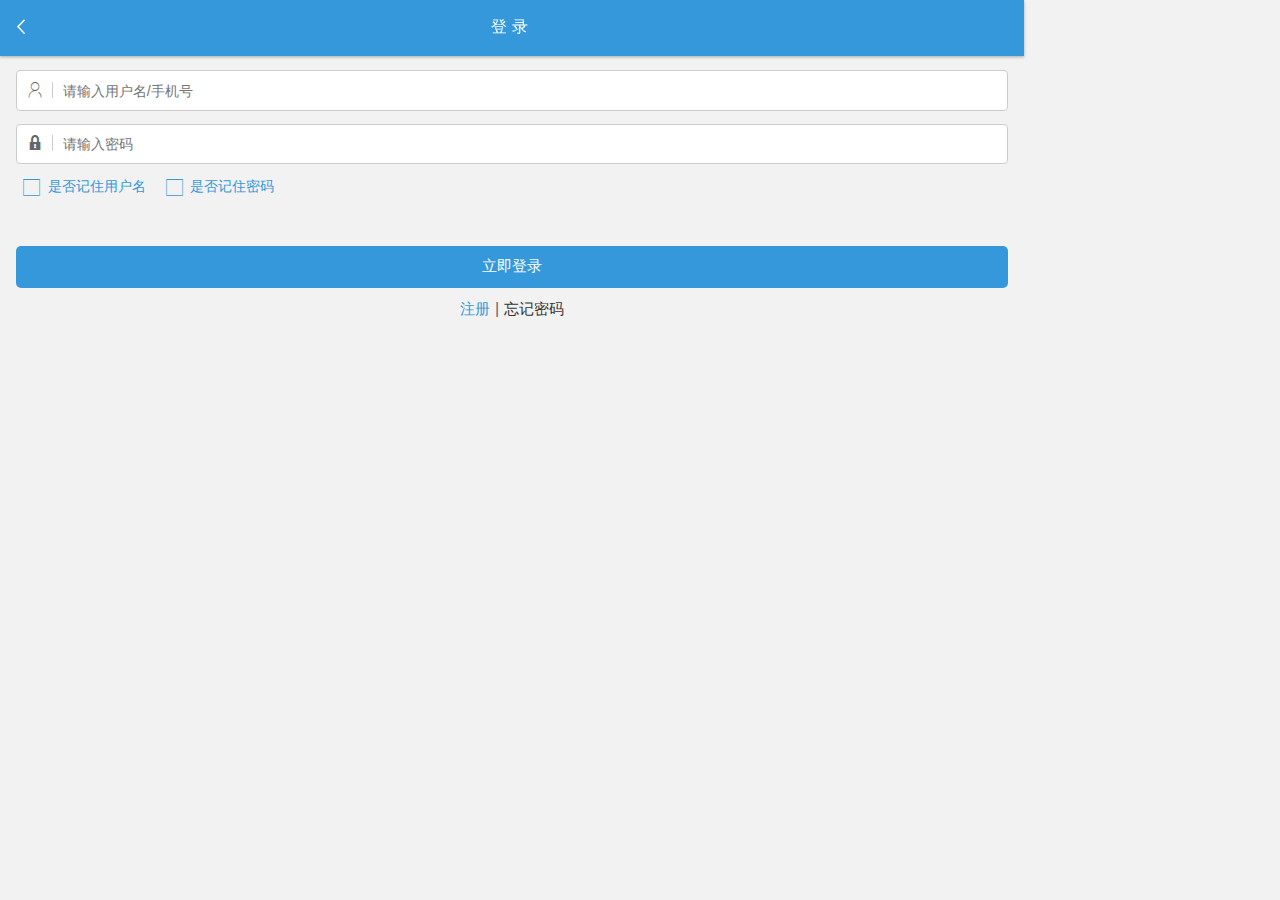
==== commit 3cd7c6f4: "add userinfo" ====
--- a/webApp/login.html
+++ b/webApp/login.html
@@ -130,7 +130,7 @@
 		</div>
 	</section>
 </div>
-<script type="text/javascript" src="js/Libs/jquery.min.js" ></script>
+<script src="https://cdn.static.runoob.com/libs/jquery/2.1.1/jquery.min.js"></script>
 <script type="text/javascript" src="js/Libs/jquery.json.js" ></script>
 <script type="text/javascript" src="js/common.js" ></script>
 <script type="text/javascript" src="js/yanzheng.js" ></script>
--- a/webApp/css/common.css
+++ b/webApp/css/common.css
@@ -3,28 +3,29 @@
 body{background: none}
 html,.header,.footer{position: relative;max-width: 1024px;}
 .wrapper{padding-top: 3.4rem;overflow: hidden;}
-/*头部*/.header{background: #009b63;height:3.4rem;width: 100%;position: fixed;top:0;left:0;z-index: 999;box-shadow: 0 1px 3px rgba(0,0,0,0.3);}
+/*头部*/.header{background: #3498db;height:3.4rem;width: 100%;position: fixed;top:0;left:0;z-index: 999;box-shadow: 0 1px 3px rgba(0,0,0,0.3);}
 .header a{display: block;line-height:3.4rem;font-size:1rem;position: relative;padding:0 0.8rem;z-index: 99;}
 .header a i{color: #fff}
+.header a.search i{color: #aaa}
 .Logo{position: absolute;width: 100%;text-align: center;z-index: 98;height: 100%;line-height: 3.4rem;font-size: 1.07rem;color: #333;}
 .Logo span{height: 100%;display: inline-block;vertical-align: middle;}
 .Logo img{width:40%;height: auto;vertical-align: middle;}
 .logo-img,.user-img{display: inline-block;width:2.8rem;height:2.8rem;border-radius: 50%;}
 .logo-img{border:1px solid #eee;position: relative;top:50%;transform: translateY(-50%);}
 .container-fluid,.navbar,.navbar-brand,.navbar-header{min-height: 30px;height: 100%;background: none}
-.nav{background: rgba(0,154,99,0.8)}
+.nav{background: rgba(52,162,208,0.8)}
 .nav li i{vertical-align: middle;margin-right: 10px;color: white;}
 .navbar-toggle{position: relative;top:50%;transform: translateY(-50%);border:none;margin:0;}
 .navbar-default .navbar-toggle .icon-bar{background-color: #eee}
 .navbar-default .navbar-toggle:focus, .navbar-default .navbar-toggle:hover{background:none;}
 .navbar-default .navbar-nav>.active>a, .navbar-default .navbar-nav>.active>a:focus, .navbar-default .navbar-nav>.active>a:hover{color: white;font-size:1.2rem;background-color: #009b63;}
 .navbar-default .navbar-nav>li>a{color: #fff;letter-spacing: .3rem;}
-.navbar-default .navbar-nav>li>a:focus, .navbar-default .navbar-nav>li>a:hover{color: #fff;background-color:#009b63;}
+.navbar-default .navbar-nav>li>a:focus, .navbar-default .navbar-nav>li>a:hover{color: #fff;background-color:#3498db;}
 .nav li{color: white;}
 /*内容*/.main{overflow: hidden;}
 .search-input{height: 2.6rem;width: 70%;display: inline-block;background-color: #fff;border-radius:0.3rem;float: right;position: relative;top:50%;-moz-transform:translateY(-50%);-o-transform:translateY(-50%);transform: translateY(-50%);overflow: hidden;}
-.search-input input{display: inline-block;padding-left:0.5rem;width: 85%;height: 100%;border: none;background: none;}
-.search-input i{color:#aaa;position: relative;vertical-align: middle;}
+.search-input input{display: inline-block;padding-left:0.5rem;width: 93%;height: 100%;border: none;background: none;}
+.search-input i{color:#aaa;position: relative;}
 .user-img{border: 1px solid #398dee;margin:0 10px;}
 .content-list{margin:5px 0;background-color: #fff;padding: 10px;}
 .content-list-title i{float: right;margin:5px 10px;}
@@ -37,9 +38,9 @@
 .footer li{display: inline-block;float: left;height: 100%;width: 33.3%;text-align: center;}
 .footer li span{display: block;}
 /*侧边栏*/.aside{position: fixed;width: 5rem;height: 5rem;right: 1rem;bottom: 6rem;}
-.aside i{font-size: 5rem;color:#009b63;background: #fff;border-radius: 50%;}
+.aside i{font-size: 5rem;color:#5cb85c;background: #fff;border-radius: 50%;}
 /*按钮*/.BtnCont{margin:0.3rem 1rem;overflow: hidden;}
-.BigBtn{padding: 0.7rem 0;background: #009b63;border: none;border-radius: 5px;color: #fff;font-size: 0.92rem;text-align: center;margin:0.8rem 0 0;display: block;width: 100%;}
+.BigBtn{padding: 0.7rem 0;background: #3498db;border: none;border-radius: 5px;color: #fff;font-size: 0.92rem;text-align: center;margin:0.8rem 0 0;display: block;width: 100%;}
 .BigBtnTwo{background: #f19625;}
 /*弹框*/.modal{position: fixed;width: 100%;height: 100%;visibility: hidden;top: 0;left: 0;z-index: 990;opacity: 0;background: rgba(109,127,144,0.4);-webkit-transition: all 0.3s;-moz-transition: all 0.3s;transition: all 0.3s;}
 .MetalInfo{padding: 1.2rem 0.5rem 1.2rem;}
@@ -50,6 +51,17 @@
 .md_close:before, .md_close:after{content:'';height:2px;width:12px;display:block;background:#88898e;border-radius:3px;-webkit-border-radius:3px;-moz-border-radius:3px;position:absolute;top:12px;right:6px;transform:rotate(-45deg);-webkit-transform:rotate(-45deg);-moz-transform:rotate(-45deg);-o-transform:rotate(-45deg);-ms-transform:rotate(-45deg);}
 .md_close:after{transform:rotate(45deg);-webkit-transform:rotate(45deg);-moz-transform:rotate(45deg);-o-transform:rotate(45deg);-ms-transform:rotate(45deg);}
 .md_main{padding:2.5rem 1rem 2rem;}
+/*按钮*/
+.btn:hover{color: #fff}
+.btn-item{background-color: #3498db;color: #fff}
+/*弹窗*/
+.notice_box{position: fixed;top:0;left:0;z-index:1000;width: 100%;height: 100%;background-color: rgba(0,0,0,0.3);}
+.notice_box .info_box{background-color:#fff;min-width:20rem;border-radius:1rem;overflow:hidden;position: absolute;top:50%;left:50%;transform:translate(-50%,-50%);-webkit-transform:translate(-50%,-50%);-moz-transform:translate(-50%,-50%);}
+.notice_box .info_box .info_header{height: 3rem;line-height:3rem;color:#fff;padding-left:2rem;letter-spacing:0.5rem;background-color: #3498db}
+.notice_box .info_box .info_content{min-height:5rem;line-height: 3rem;padding-left: 2rem;}
+.notice_box .info_box .info_footer{height: 3rem;}
+.notice_box .info_box .info_footer .default{height: 100%;width:50%;border:none;float: left}
+.notice_box .info_box .info_footer .sure{height: 100%;width: 50%;color: #fff;background-color: #3498db;border:none;float: left}
 @media (min-width: 700px){
 	.header{height: 56px;}
 	.search-input{width: 200px;}
--- a/webApp/css/ModularForm.css
+++ b/webApp/css/ModularForm.css
@@ -1,251 +1,42 @@
-.ModularBox{
-	background: #fff;
-	padding: 0 1rem;
-	overflow: hidden;
-	margin:0.8rem 0;
-}
-.ModularTitle{
-	padding:0.8rem 0;
-	color: #009b63;
-	font-size: 1rem;
-    overflow: hidden;
-}
-.ModularTitle:before{
-	content: "";
-	display: block;
-	width: 0.2rem;
-	height: 1.2rem;
-	border-radius: 0.5rem;
-	background:#009b63 ;
-    float: left;
-    margin: 0.1rem 0.3rem 0 0;
-}
-.ModularTitle .OptContInfo{
-    margin: 0.1rem 0 0 0.8rem;	
-}
-.DeInfoInput{
-	height: 2.4rem;
-	line-height: 2.4rem;
-	padding: 0 0.5rem;
-	border:1px solid #ccc;
-	border-radius: 4px;
-	font-size: 0.9rem;
-	margin-bottom: 0.8rem;
-	background: #fff;
-	clear: both;
-}
-.CheckInput{
-	border:none;
-	background:none;
-	padding:0;
-}
-.CheckInput input{
-	border-radius: 4px;
-	height: 2.4rem;
-	border:1px solid #ccc;
-	padding-left: 0.6rem;
-	width: 60%;
-}
-.CheckInput button{
-	cursor: pointer;
-	height: 2.4rem;
-    background: #009b63;
-    width: 30%;
-    border:none;
-    border-radius: 5px;
-    color: white;
-}
-.DeInfoInput label{
-	padding: 0 0.4rem 0 0;
-	color: #666;
-	float: left;
-}
-.DeInfoInput .DeInfo_text{
-	border: none;
-	height: 100%;
-	font-size: 0.9rem;
-	color: #333;
-	float: left;
-}
-.DeInfoInput_Job{
-	height: auto;
-	overflow: hidden;
-}
-.DeInfoInput_Job textarea{
-	resize: none;
-    margin: 0.6rem 0;
-}
-.DeInfoInputSub{
-	float: left;
-	width: 42.33%;
-	clear: inherit;
-}
-.InfoInputTwo .DeInfoInputSub:last-child{
-	float: right;
-}
-#registerBtn .BigBtn{
-	display: block;
-}
-#registerBtn .BigBtnTwo{
-	display:none ;
-}
-/*下拉框begin*/
-.btn-select { 
-	position: relative; 
-	display: inline-block; 
-	width: 100%; 
-	overflow:hidden;
-	font-size: 0.9rem;
-	color: #333; 
-	border:1px solid #ccc; 
-} 
-.btn-select .cur-select {  
-	position: absolute; 
-	display: block; 
-	width:100%;
-	line-height:2.4rem;
-	color: #333;
-} 
-.btn-select .cur-select:before{
-	content:"";
-	width:32px; 
-	height:100%;
-	display:block;
-	float:right;
-}
-.btn-select .cur-select:after{
-	content:"";
-	width:0; 
-	height:0;
-	border-top:7px solid #999;
-	border-left:7px solid transparent;
-	border-right:7px solid transparent;
-	display:block;
-	position: absolute;
-    top: 50%;
-    margin-top: -3.5px;
-    right: 7px;
-}
-.btn-select select { 
-	position: absolute; 
-	top: 0; 
-	left: 0; 
-	width: 100%; 
-	height: 100%; 
-	opacity: 0; 
-	filter: alpha(opacity: 0;); 
-	color: #333;
-} 
-.btn-select select option { 
-	text-indent: 10px; 
-} 
-/*下拉框end*/
-.InfoInputTwo,
-.InfoInputthree{
-	overflow: hidden;
-}
-.InfoInputthree .DeInfoInput{
-	width:60%;
-	float: left;
-}
-.InfoInputthree .serInfoBtn{
-	width:30%;
-	float: right;
-	height: 2.4rem;
-	line-height: 2.4rem;
-	padding: 0;
-	margin: 0;
-}
-.switchMode{
-	color: #009B63;
-	clear: both;
-	display: block;
-	font-size: 0.9rem;
-	margin-bottom: 0.8rem;
-	text-indent: 0.5rem;
-}
-.errorShow{
-	color:#f19625;
-	margin:0 0 0.8rem 0;
-	font-size: 0.9rem;
-	display: none;
-
-}
-.errorShow:before{
-	content: "*";
-}
-.InfoInputUser .tishi{
-	color:#f19625;
-	background: none;
-	width:7rem;
-	text-align: right;
-}
-.DeInfoIphone{
-	display:none;
-}
-
-/*图形验证码*/
-.codeMain{
-    width: 6rem;
-    height: 2.455rem;
-    background: #f6f6f6 url(../img/line.png) no-repeat center;
-    float: right;
-    font-size: 1.7rem;
-    cursor: pointer;
-    line-height: 2.455rem;
-    text-align: center;
-}
-.code{
-	display: inline-block;
-}
-.code span{
-	color: #506d30;
-	display: block;
-	float: left;
-	font-size: 1.8rem;
-}
-.code span:nth-child(2){
-	-webkit-transform: rotate(-5deg);
-	-moz-transform: rotate(-5deg);
-	-o-transform: rotate(-5deg);
-	transform: rotate(-5deg);
-}
-.code span:nth-child(3){
-	-webkit-transform: rotate(-30deg);
-	-moz-transform: rotate(-30deg);
-	-o-transform: rotate(-30deg);
-	transform: rotate(-30deg);
-	margin-top: -5px;
-}
-.code span:nth-child(4){
-	-webkit-transform: rotate(30deg);
-	-moz-transform: rotate(30deg);
-	-o-transform: rotate(30deg);
-	transform: rotate(30deg);
-}
-.code span:nth-child(5){
-	margin-top: -3px;
-	-webkit-transform: rotate(-10deg);
-	-moz-transform: rotate(-10deg);
-	-o-transform: rotate(-10deg);
-	transform: rotate(-10deg);
-}
-.RegCodeMain{
-	position: absolute;
-    right: 0.2rem;
-    top: 0.2rem;
-    height: 2rem;
-    border-radius: 0 4px 4px 0;
-}
-.RegCodeMain .code span{
-	font-size: 1.5rem;
-}
-@media only screen and  (max-width: 330px) {
-	.InfoInputUser .tishi{
-    	font-size: 0.8123rem;
-    	width: 6rem;
-    }
-    #checkCode{
-    	width: 5rem;
-    }
-}+.ModularBox{background: #fff;padding: 0 1rem;overflow: hidden;margin:0.8rem 0;}
+.ModularTitle{padding:0.8rem 0;color: #009b63;font-size: 1rem;overflow: hidden;}
+.ModularTitle:before{content: "";display: block;width: 0.2rem;height: 1.2rem;border-radius: 0.5rem;background:#009b63 ;float: left;margin: 0.1rem 0.3rem 0 0;}
+.ModularTitle .OptContInfo{margin: 0.1rem 0 0 0.8rem;}
+.DeInfoInput{height: 2.4rem;line-height: 2.4rem;padding: 0 0.5rem;border:1px solid #ccc;border-radius: 4px;font-size: 0.9rem;margin-bottom: 0.8rem;background: #fff;clear: both;}
+.CheckInput{border:none;background:none;padding:0;}
+.CheckInput input{border-radius: 4px;height: 2.4rem;border:1px solid #ccc;padding-left: 0.6rem;width: 60%;}
+.CheckInput button{cursor: pointer;height: 2.4rem;background:#3498db;width: 30%;border:none;border-radius: 5px;color: white;}
+.DeInfoInput label{padding: 0 0.4rem 0 0;color: #666;float: left;}
+.DeInfoInput .DeInfo_text{border: none;height: 100%;font-size: 0.9rem;color: #333;float: left;}
+.DeInfoInput_Job{height: auto;overflow: hidden;}
+.DeInfoInput_Job textarea{resize: none;margin: 0.6rem 0;}
+.DeInfoInputSub{float: left;width: 42.33%;clear: inherit;}
+.InfoInputTwo .DeInfoInputSub:last-child{float: right;}
+#registerBtn .BigBtn{display: block;}
+#registerBtn .BigBtnTwo{display:none ;}
+/*下拉框begin*/.btn-select{position: relative;display: inline-block;width: 100%;overflow:hidden;font-size: 0.9rem;color: #333;border:1px solid #ccc;}
+.btn-select .cur-select{position: absolute;display: block;width:100%;line-height:2.4rem;color: #333;}
+.btn-select .cur-select:before{content:"";width:32px;height:100%;display:block;float:right;}
+.btn-select .cur-select:after{content:"";width:0;height:0;border-top:7px solid #999;border-left:7px solid transparent;border-right:7px solid transparent;display:block;position: absolute;top: 50%;margin-top: -3.5px;right: 7px;}
+.btn-select select{position: absolute;top: 0;left: 0;width: 100%;height: 100%;opacity: 0;filter: alpha(opacity: 0;);color: #333;}
+.btn-select select option{text-indent: 10px;}
+/*下拉框end*/.InfoInputTwo,
+.InfoInputthree{overflow: hidden;}
+.InfoInputthree .DeInfoInput{width:60%;float: left;}
+.InfoInputthree .serInfoBtn{width:30%;float: right;height: 2.4rem;line-height: 2.4rem;padding: 0;margin: 0;}
+.switchMode{color: #009B63;clear: both;display: block;font-size: 0.9rem;margin-bottom: 0.8rem;text-indent: 0.5rem;}
+.errorShow{color:#f19625;margin:0 0 0.8rem 0;font-size: 0.9rem;display: none;}
+.errorShow:before{content: "*";}
+.InfoInputUser .tishi{color:#f19625;background: none;width:7rem;text-align: right;}
+.DeInfoIphone{display:none;}
+/*图形验证码*/.codeMain{width: 6rem;height: 2.455rem;background: #f6f6f6 url(../img/line.png) no-repeat center;float: right;font-size: 1.7rem;cursor: pointer;line-height: 2.455rem;text-align: center;}
+.code{display: inline-block;}
+.code span{color: #506d30;display: block;float: left;font-size: 1.8rem;}
+.code span:nth-child(2){-webkit-transform: rotate(-5deg);-moz-transform: rotate(-5deg);-o-transform: rotate(-5deg);transform: rotate(-5deg);}
+.code span:nth-child(3){-webkit-transform: rotate(-30deg);-moz-transform: rotate(-30deg);-o-transform: rotate(-30deg);transform: rotate(-30deg);margin-top: -5px;}
+.code span:nth-child(4){-webkit-transform: rotate(30deg);-moz-transform: rotate(30deg);-o-transform: rotate(30deg);transform: rotate(30deg);}
+.code span:nth-child(5){margin-top: -3px;-webkit-transform: rotate(-10deg);-moz-transform: rotate(-10deg);-o-transform: rotate(-10deg);transform: rotate(-10deg);}
+.RegCodeMain{position: absolute;right: 0.2rem;top: 0.2rem;height: 2rem;border-radius: 0 4px 4px 0;}
+.RegCodeMain .code span{font-size: 1.5rem;}
+@media only screen and (max-width: 330px){.InfoInputUser .tishi{font-size: 0.8123rem;width: 6rem;}
+#checkCode{width: 5rem;}}--- a/webApp/css/LoginRegister.css
+++ b/webApp/css/LoginRegister.css
@@ -1,231 +1,48 @@
-.header .title{
-	height:3.4rem;
-	line-height:3.4rem;
-	position:absolute;
-	top:0;left:0;
-	bottom: 0;
-	right: 0;
-	color: white;
-	text-align: center;
-	vertical-align: middle;
-	letter-spacing: 0.3rem;
-}
-.logoImg{
-    width: 200px;
-    height: auto;
-    display: block;
-    margin:0.3rem auto 1.2rem;
-}
-@media only screen and  (max-width: 360px) {
-	.logoImg{
-    	width: 170px;
-    }
-}
-
-.DeInfo_Inpet{
-	padding: 1rem;
-}
-.DeInfo_Inpet2{
-	/*padding:0 1rem;*/
-}
-.LoginInput{
-	position: relative;
-}
-.LoginInput i{
-	display: inline-block;
-	float: left
-}
-.LoginInput label,.LoginInput i{
-	line-height: 1rem;
-	padding: 0 0.6rem 0 0.1rem;
-	margin:0.65rem 0.6rem 0.65rem 0;
-	border-right: 1px solid #ccc;
-}
-.LoginInput label:before{
-	font-size: 1.4rem;
-}
-.optCont{
-	overflow: hidden;
-}
-.OptContInfo{
-	margin:0 0.8rem 0.8rem 0;
-}
-.OptContInfo i{
-	display: inline-block;
-	float: left;
-	margin:0 0.4rem;
-	font-size:1.2rem;
-	color: #009b63;
-}
-.OptContInfo2{
-	margin: 0;
-}
-.OptInfoL{
-	margin:0 0.4rem 0 0;
-}
-.OptInfoR{
-	font-size: 0.9rem;
-	color: #009b63;
-}
+.header .title{height:3.4rem;line-height:3.4rem;position:absolute;top:0;left:0;bottom: 0;right: 0;color: white;text-align: center;vertical-align: middle;letter-spacing: 0.3rem;}
+.logoImg{width: 200px; height: auto; display: block; margin:0.3rem auto 1.2rem;}
+@media only screen and (max-width: 360px){.logoImg{width: 170px;}}
+.DeInfo_Inpet{padding: 1rem;}
+.DeInfo_Inpet2{/*padding:0 1rem;*/}
+.LoginInput{position: relative;}
+.LoginInput i{display: inline-block;float: left}
+.LoginInput label,.LoginInput i{line-height: 1rem;padding: 0 0.6rem 0 0.1rem;margin:0.65rem 0.6rem 0.65rem 0;border-right: 1px solid #ccc;}
+.LoginInput label:before{font-size: 1.4rem;}
+.optCont{overflow: hidden;}
+.OptContInfo{margin:0 0.8rem 0.8rem 0;}
+.OptContInfo i{display: inline-block;float: left;margin:0 0.4rem;font-size:1.2rem;color: #3498db;}
+.OptContInfo2{margin: 0;}
+.OptInfoL{margin:0 0.4rem 0 0;}
+.OptInfoR{font-size: 0.9rem;color:#3498db;}
 /*复选框、单选框*/
-.checkedNum[data-style="checkeds"]{
-	display: none;
-}
-.checkedNum[data-style="checkeds"] + label{
-	border:1px solid #009b63;
-	padding: 6px;
-	border-radius: 2px;
-	display: inline-block;
-	overflow: hidden;
-	position: relative;
-	width: 0.4rem;
-	height: 0.4rem;
-}
-.checkedNum[data-style="checkeds"]:checked + label{
-	background-color: #009b63;
-	box-shadow: 0 1px 2px rgba(0, 0, 0, 0.05), inset 0px -15px 10px -12px rgba(0, 0, 0, 0.05), inset 15px 10px -12px rgba(255, 255, 255, 0.1);
-}
-.checkedNum[data-style="checkeds"] + label:before{
-	position: absolute;
-	top:0.15rem;
-	content:"\e919";
-	color: #009b63;
-	width: 100%;
-	text-align: center;
-	left:0rem;
-	font-size: 0.8rem;
-	-webkit-transition: all 0.2s linear;
-	transition: all 0.2s linear;
-
-}
-.checkedNum[data-style="checkeds"]:checked + label:before{
-	color: #fff;
-}
-
-
-.loginLink{
-	text-align: center;
-	margin-top: 0.8rem;
-}
-.loginLink_text{
-	display: inline-block;
-}
-.loginLink_text a{
-	font-size: 0.92rem;
-	color: #009b63;
-}
-.loginLink_text a:last-child{
-	color: #333;
-}
-.loginLink_text span{
-	margin:0 0.3rem;
-	height: 0.9rem;
-}
-
+.checkedNum[data-style="checkeds"]{display: none;}
+.checkedNum[data-style="checkeds"] + label{border:1px solid #009b63;padding: 6px;border-radius: 2px;display: inline-block;overflow: hidden;position: relative;width: 0.4rem;height: 0.4rem;}
+.checkedNum[data-style="checkeds"]:checked + label{background-color: #009b63;box-shadow: 0 1px 2px rgba(0, 0, 0, 0.05), inset 0px -15px 10px -12px rgba(0, 0, 0, 0.05), inset 15px 10px -12px rgba(255, 255, 255, 0.1);}
+.checkedNum[data-style="checkeds"] + label:before{position: absolute;top:0.15rem;content:"\e919";color: #009b63;width: 100%;text-align: center;left:0rem;font-size: 0.8rem;-webkit-transition: all 0.2s linear;transition: all 0.2s linear;}
+.checkedNum[data-style="checkeds"]:checked + label:before{color: #fff;}
+.loginLink{text-align: center;margin-top: 0.8rem;}
+.loginLink_text{display: inline-block;}
+.loginLink_text a{font-size: 0.92rem;color: #3498db;}
+.loginLink_text a:last-child{color: #333;}
+.loginLink_text span{margin:0 0.3rem;height: 0.9rem;}
 /*注册*/
-.regUseBtn{
-    overflow: hidden;
-    padding: 0.8rem 1rem 0;
-}
-.regUseBtn a{
-	display: block;
-	width: 48%;
-	float: left;
-	transition: background 0.5s ease;
-	-webkit-transition: background 0.5s ease;
-}
-.regUseBtn a i{
-	font-style: normal;
-}
-.regUseBtn a:last-child{
-	float: right;
-}
-.yanzhengBtn{
-	position: absolute;
-    right: 0.4rem;
-    top: 0.09rem;
-    padding: 0.35rem 0;
-    font-size: 0.85rem;
-    width: 5rem;
-}
-.yanzhengNumOn{
-	background: #ccc;
-}
-.regUseBtn .regUseCurr{
-	background: #048858;
-}
-.regUseBtn .regUseCurr.BigBtnTwo{
-	background: #de871b;
-}
+.regUseBtn{overflow: hidden; padding: 0.8rem 1rem 0;}
+.regUseBtn a{display: block;width: 48%;float: left;transition: background 0.5s ease;-webkit-transition: background 0.5s ease;}
+.regUseBtn a i{font-style: normal;}
+.regUseBtn a:last-child{float: right;}
+.yanzhengBtn{position: absolute; right: 0.4rem; top: 0.09rem; padding: 0.35rem 0; font-size: 0.85rem; width: 5rem;}
+.yanzhengNumOn{background: #ccc;}
+.regUseBtn .regUseCurr{background: #048858;}
+.regUseBtn .regUseCurr.BigBtnTwo{background: #de871b;}
 /*团险个险*/
-.addPolicyBtn a span{
-	display: inline-block;
-}
-.addPolicyBtn a span:before{
-	color: #fff;
-	font-size: 1.3rem;
-	float: left;
-}
-.addPolicyBtn a i{
-	font-size: 0.9rem;
-    display: inline;
-    line-height: 1.4rem;
-    margin-left: 0.2rem;
-}
+.addPolicyBtn a span{display: inline-block;}
+.addPolicyBtn a span:before{color: #fff;font-size: 1.3rem;float: left;}
+.addPolicyBtn a i{font-size: 0.9rem; display: inline; line-height: 1.4rem; margin-left: 0.2rem;}
 /*我*/
-.UserList{
-	overflow: hidden;
-	margin:1rem 0;
-}
-.UserList li{
-	background: #fff;
-	border-bottom: 1px solid #ccc;
-}
-.UserList li a{
-	display: block;
-	padding:0.8rem 1rem;
-	position: relative;
-	overflow: hidden;
-	color: #666;
-	line-height: 1.3rem;
-	font-size: 0.95rem;
-}
-.UserList li a:before{
-	content:''; 
-	height:0.6rem; 
-	width:0.6rem; 
-	display:block; 
-	border:2px solid #999; 
-	border-left-width:0; 
-	border-top-width:0; 
-	transform:rotate(-45deg);
-	-webkit-transform:rotate(-45deg);
-	-moz-transform:rotate(-45deg);
-	-o-transform:rotate(-45deg);
-	-ms-transform:rotate(-45deg); 
-	position:absolute; 
-    top: 50%;
-    right:1rem;
-    margin-top: -0.3rem;
-}
-.UserList li a i:before{
-	font-size: 1.3rem;
-	float: left;
-	margin: 0.06rem 0.8rem 0 0;
-}
-.UserList li.UserPic{
-	margin-bottom: 1rem;
-	border-bottom: none;
-}
-.UserList li.UserPic img{
-	display: block;
-	width: 4rem;
-	height:4rem;
-	border-radius: 50%;
-	float: left;
-	margin-right:0.8rem;
-}
-.UserList li.UserPic a{
-	color: #009B63;
-	line-height: 4rem;
-}+.UserList{overflow: hidden;margin:1rem 0;}
+.UserList li{background: #fff;border-bottom: 1px solid #ccc;}
+.UserList li a{display: block;padding:0.8rem 1rem;position: relative;overflow: hidden;color: #666;line-height: 1.3rem;font-size: 0.95rem;}
+.UserList li a:before{content:'';height:0.6rem;width:0.6rem;display:block;border:2px solid #999;border-left-width:0;border-top-width:0;transform:rotate(-45deg);-webkit-transform:rotate(-45deg);-moz-transform:rotate(-45deg);-o-transform:rotate(-45deg);-ms-transform:rotate(-45deg);position:absolute; top: 50%; right:1rem; margin-top: -0.3rem;}
+.UserList li a i:before{font-size: 1.3rem;float: left;margin: 0.06rem 0.8rem 0 0;}
+.UserList li.UserPic{margin-bottom: 1rem;border-bottom: none;}
+.UserList li.UserPic img{display: block;width: 4rem;height:4rem;border-radius: 50%;float: left;margin-right:0.8rem;}
+.UserList li.UserPic a{color: #009B63;line-height: 4rem;}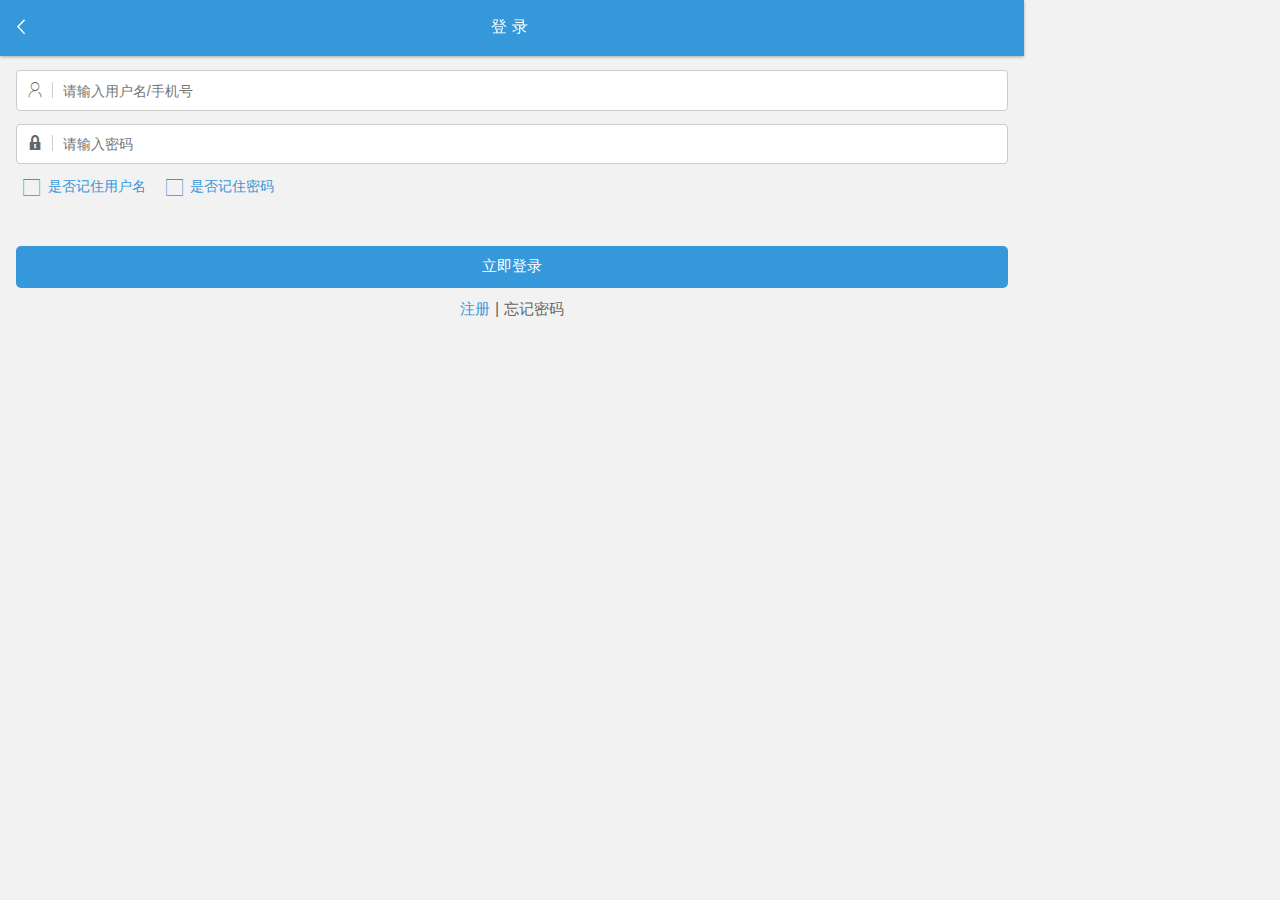
==== commit 2c9a8475: "learn cropper.js with bootstarp ,using in publish.html" ====
--- a/webApp/login.html
+++ b/webApp/login.html
@@ -6,9 +6,9 @@
 <meta name="apple-mobile-web-app-status-bar-style" content="black">
 <meta name="format-detection" content="telephone=no">
 <title>登录/注册</title>
-<link rel="stylesheet" href="css/reset.css"/>
-<link rel="stylesheet" href="css/iconfont.css" />
-<link rel="stylesheet" href="css/common.css" />
+<link rel="stylesheet" href="css/Libs/reset.css"/>
+<link rel="stylesheet" href="css/Libs/iconfont.css" />
+<link rel="stylesheet" href="css/Libs/common.css" />
 <link rel="stylesheet" href="css/ModularForm.css" />
 <link rel="stylesheet" href="css/LoginRegister.css" />
 </head>
@@ -34,11 +34,11 @@
 			<p class="errorShow">不能为空</p>
 			<div class="optCont">
 				<div class="floatL OptContInfo">
-					<i class="icon iconfont icon-gongsisvgtubiaozongji22"></i>
+					<i class="icon iconfont icon-gongsisvgtubiaozongji22 checkbox"></i>
 					<div class="floatL OptInfoR">是否记住用户名</div>
 				</div>
 				<div class="floatL OptContInfo">
-					<i class="icon iconfont icon-gongsisvgtubiaozongji22"></i>
+					<i class="icon iconfont icon-gongsisvgtubiaozongji22 checkbox"></i>
 					<div class="floatL OptInfoR">是否记住密码</div>
 				</div>
 			</div>
@@ -86,11 +86,8 @@
 			</div>
 			<p class="errorShow">不能为空</p>
 			<div class="optCont">
-				<div class="floatL OptContInfo OptContInfo2" >
-					<div class="floatR OptInfoL">
-						<input type="checkbox" data-style="checkeds" class="checkedNum" />
-						<label class="icon-30"></label>
-					</div>
+				<div class="floatL OptContInfo">
+					<i class="icon iconfont icon-gongsisvgtubiaozongji22 checkbox"></i>
 					<div class="floatL OptInfoR">已阅读及同意服务条款</div>
 				</div>
 			</div>
@@ -112,11 +109,8 @@
 			</div>
 			<p class="errorShow">不能为空</p>
 			<div class="optCont">
-				<div class="floatL OptContInfo OptContInfo2" >
-					<div class="floatL OptInfoL">
-						<input type="checkbox" data-style="checkeds" class="checkedNum" />
-						<label class="icon-30"></label>
-					</div>
+				<div class="floatL OptContInfo">
+					<i class="icon iconfont icon-gongsisvgtubiaozongji22 checkbox"></i>
 					<div class="floatL OptInfoR">已阅读及同意服务条款</div>
 				</div>
 			</div>
--- a/webApp/css/Libs/iconfont.css
+++ b/webApp/css/Libs/iconfont.css
@@ -0,0 +1,107 @@
+
+@font-face {font-family: "iconfont";
+  src: url('iconfont.eot?t=1489633025648'); /* IE9*/
+  src: url('iconfont.eot?t=1489633025648#iefix') format('embedded-opentype'), /* IE6-IE8 */
+  url('iconfont.woff?t=1489633025648') format('woff'), /* chrome, firefox */
+  url('iconfont.ttf?t=1489633025648') format('truetype'), /* chrome, firefox, opera, Safari, Android, iOS 4.2+*/
+  url('iconfont.svg?t=1489633025648#iconfont') format('svg'); /* iOS 4.1- */
+}
+
+.iconfont {
+  font-family:"iconfont" !important;
+  font-size:16px;
+  font-style:normal;
+  -webkit-font-smoothing: antialiased;
+  -moz-osx-font-smoothing: grayscale;
+}
+
+.icon-tupian:before { content: "\e612"; }
+
+.icon-bianji:before { content: "\e613"; }
+
+.icon-shanchu:before { content: "\e60e"; }
+
+.icon-gerenzhongxin:before { content: "\e606"; }
+
+.icon-edit:before { content: "\e602"; }
+
+.icon-erweima:before { content: "\e600"; }
+
+.icon-mima:before { content: "\e65e"; }
+
+.icon-jiantouzuo:before { content: "\e616"; }
+
+.icon-tuichu:before { content: "\e6a3"; }
+
+.icon-guanzhu:before { content: "\e627"; }
+
+.icon-fenxiang:before { content: "\e601"; }
+
+.icon-fenxiang1:before { content: "\e628"; }
+
+.icon-book:before { content: "\e60b"; }
+
+.icon-like:before { content: "\e603"; }
+
+.icon-svg17:before { content: "\e838"; }
+
+.icon-shoucang:before { content: "\e6bd"; }
+
+.icon-pinglun:before { content: "\e655"; }
+
+.icon-tubiao103:before { content: "\e604"; }
+
+.icon-iconfontxinzeng:before { content: "\e605"; }
+
+.icon-xiangyoujiantou:before { content: "\e6a8"; }
+
+.icon-laba:before { content: "\e658"; }
+
+.icon-plus1161952easyiconnet:before { content: "\e60f"; }
+
+.icon-jiantou5:before { content: "\e61a"; }
+
+.icon-tuijianicon:before { content: "\e607"; }
+
+.icon-9:before { content: "\e60c"; }
+
+.icon-tongzhi-copy:before { content: "\e608"; }
+
+.icon-jiantou-copy:before { content: "\e617"; }
+
+.icon-jiahao:before { content: "\e63e"; }
+
+.icon-gongsisvgtubiaozongji22:before { content: "\e620"; }
+
+.icon-zuire:before { content: "\e738"; }
+
+.icon-faxian:before { content: "\e61f"; }
+
+.icon-tubiao03:before { content: "\e63d"; }
+
+.icon-faxian1:before { content: "\e610"; }
+
+.icon-shenglvehao:before { content: "\e6a4"; }
+
+.icon-comiisjiahao-copy:before { content: "\e611"; }
+
+.icon-fangzi:before { content: "\e649"; }
+
+.icon-dagou:before { content: "\e681"; }
+
+.icon-dagou2:before { content: "\e62d"; }
+
+.icon-kaiguan:before { content: "\e60d"; }
+
+.icon-dagou1:before { content: "\e672"; }
+
+.icon-check-outline:before { content: "\e60a"; }
+
+.icon-kaiguan1:before { content: "\e626"; }
+
+.icon-sousuo_sousuo:before { content: "\e609"; }
+
+.icon-sanjiaoxing-dagou:before { content: "\e654"; }
+
+.icon-huatong:before { content: "\e68d"; }
+
--- a/webApp/css/Libs/common.css
+++ b/webApp/css/Libs/common.css
@@ -0,0 +1,74 @@
+*{color: #666;}
+a:hover{text-decoration: none;}
+body{background: none}
+html,.header,.footer{position: relative;max-width: 1024px;}
+.wrapper{padding-top: 3.4rem;overflow: hidden;}
+/*头部*/.header{background: #3498db;height:3.4rem;width: 100%;position: fixed;top:0;left:0;z-index: 999;box-shadow: 0 1px 3px rgba(0,0,0,0.3);}
+.header a{display: block;line-height:3.4rem;font-size:1rem;position: relative;padding:0 0.8rem;z-index: 99;}
+.header a i{color: #fff}
+.header a.search i{color: #aaa}
+.Logo{position: absolute;width: 100%;text-align: center;z-index: 98;height: 100%;line-height: 3.4rem;font-size: 1.07rem;color: #333;}
+.Logo span{height: 100%;display: inline-block;vertical-align: middle;}
+.Logo img{width:40%;height: auto;vertical-align: middle;}
+.logo-img,.user-img{display: inline-block;width:2.8rem;height:2.8rem;border-radius: 50%;}
+.logo-img{border:1px solid #eee;position: relative;top:50%;transform: translateY(-50%);}
+.container-fluid,.navbar,.navbar-brand,.navbar-header{min-height: 30px;height: 100%;background: none}
+.nav{background: rgba(52,162,208,0.8)}
+.nav li i{vertical-align: middle;margin-right: 10px;color: white;}
+.navbar-toggle{position: relative;top:50%;transform: translateY(-50%);border:none;margin:0;}
+.navbar-default .navbar-toggle .icon-bar{background-color: #eee}
+.navbar-default .navbar-toggle:focus, .navbar-default .navbar-toggle:hover{background:none;}
+.navbar-default .navbar-nav>.active>a, .navbar-default .navbar-nav>.active>a:focus, .navbar-default .navbar-nav>.active>a:hover{color: white;font-size:1.2rem;background-color: #009b63;}
+.navbar-default .navbar-nav>li>a{color: #fff;letter-spacing: .3rem;}
+.navbar-default .navbar-nav>li>a:focus, .navbar-default .navbar-nav>li>a:hover{color: #fff;background-color:#3498db;}
+.nav li{color: white;}
+/*内容*/.main{overflow: hidden;}
+.search-input{height: 2.6rem;width: 70%;display: inline-block;background-color: #fff;border-radius:0.3rem;float: right;position: relative;top:50%;-moz-transform:translateY(-50%);-o-transform:translateY(-50%);transform: translateY(-50%);overflow: hidden;}
+.search-input input{display: inline-block;padding-left:0.5rem;width: 91%;height: 100%;border: none;background: none;}
+.search-input i{color:#aaa;position: relative;}
+.user-img{border: 1px solid #398dee;margin:0 10px;}
+.content-list{margin:5px 0;background-color: #fff;padding: 10px;}
+.content-list-title i{float: right;margin:5px 10px;}
+.content-list-cont,.content-list-footer{padding:0 10px;overflow: hidden;}
+.list-cont-title{font-size: 1.7rem;font-weight: 600;overflow: hidden;white-space: nowrap;text-overflow: ellipsis;}
+.list-cont-content{height: 5.1rem;line-height: 1.7rem;text-overflow:ellipsis;display: -webkit-box;-webkit-box-orient: vertical;-webkit-line-clamp: 3;overflow: hidden;}
+.content-list-footer p{display: inline-block;margin:0;}
+/*-------轮播图片-------*/
+#myCarousel{width: 100%;height: 15rem;overflow: hidden;}
+#myCarousel .carousel-indicators li{background-color: #ddd}
+#myCarousel .carousel-inner,
+#myCarousel .carousel-inner .item{width: 100%;height: 100%;}
+#myCarousel .carousel-inner img{width: 100%;height: 100%;}
+/*-------尾部导航-------*/.footer{position: fixed;bottom: 0;left: 0;z-index: 999;height: 4.5rem;background: #ddd;width: 100%;padding: 6px 0;}
+.footer ul{height: 100%;overflow: hidden;}
+.footer li{display: inline-block;float: left;height: 100%;width: 33.3%;text-align: center;}
+.footer li span{display: block;}
+/*侧边栏*/.aside{position: fixed;width: 5rem;height: 5rem;right: 1rem;bottom: 6rem;}
+.aside i{font-size: 5rem;color:#5cb85c;background: #fff;border-radius: 50%;}
+/*按钮*/.BtnCont{margin:0.3rem 1rem;overflow: hidden;}
+.BigBtn{padding: 0.7rem 0;background: #3498db;border: none;border-radius: 5px;color: #fff;font-size: 0.92rem;text-align: center;margin:0.8rem 0 0;display: block;width: 100%;}
+.BigBtnTwo{background: #f19625;}
+/*弹框*/.modal{position: fixed;width: 100%;height: 100%;top: 0;left: 0;opacity: 0;background: rgba(109,127,144,0.4);-webkit-transition: all 0.3s;-moz-transition: all 0.3s;transition: all 0.3s;}
+.MetalInfo{padding: 1.2rem 0.5rem 1.2rem;}
+.medalCont{width:280px;min-height: 160px;background: #fff;margin: -110px 0 0 -140px;position: fixed;top:50%;left:50%;z-index: 991;-webkit-transform: translateY(-40px);-moz-transform: translateY(-40px);-ms-transform: translateY(-40px);-o-transform: translateY(-40px);transform: translateY(-40px);-webkit-backface-visibility: hidden;-webkit-transition-property:-webkit-transform;-moz-transition-property:-moz-transform;transition-property: transform;-webkit-transition-duration: 0.3s;-moz-transition-duration: 0.3s;transition-duration: 0.3s;}
+.medalContCurr{opacity: 1;visibility: visible;-webkit-transition: opacity 0.3s 0s, visibility 0s 0s;-moz-transition: opacity 0.3s 0s, visibility 0s 0s;transition: opacity 0.3s 0s, visibility 0s 0s;}
+.medalContCurr .medalCont{-webkit-transform: translateY(0);-moz-transform: translateY(0);-ms-transform: translateY(0);-o-transform: translateY(0);transform: translateY(0);}
+.md_close{height:1rem;width:1rem;display:block;position:relative;}
+.md_close:before, .md_close:after{content:'';height:2px;width:12px;display:block;background:#88898e;border-radius:3px;-webkit-border-radius:3px;-moz-border-radius:3px;position:absolute;top:12px;right:6px;transform:rotate(-45deg);-webkit-transform:rotate(-45deg);-moz-transform:rotate(-45deg);-o-transform:rotate(-45deg);-ms-transform:rotate(-45deg);}
+.md_close:after{transform:rotate(45deg);-webkit-transform:rotate(45deg);-moz-transform:rotate(45deg);-o-transform:rotate(45deg);-ms-transform:rotate(45deg);}
+.md_main{padding:2.5rem 1rem 2rem;}
+/*按钮*/
+.btn:hover{color: #fff}
+.btn-item{background-color: #3498db;color: #fff}
+/*弹窗*/
+.notice_box{position: fixed;top:0;left:0;z-index:1000;width: 100%;height: 100%;background-color: rgba(0,0,0,0.3);}
+.notice_box .info_box{background-color:#fff;min-width:20rem;border-radius:1rem;overflow:hidden;position: absolute;top:50%;left:50%;transform:translate(-50%,-50%);-webkit-transform:translate(-50%,-50%);-moz-transform:translate(-50%,-50%);}
+.notice_box .info_box .info_header{height: 3rem;line-height:3rem;color:#fff;padding-left:2rem;letter-spacing:0.5rem;background-color: #3498db}
+.notice_box .info_box .info_content{min-height:5rem;line-height: 3rem;padding-left: 2rem;}
+.notice_box .info_box .info_footer{height: 3rem;}
+.notice_box .info_box .info_footer .default{height: 100%;width:50%;border:none;float: left}
+.notice_box .info_box .info_footer .sure{height: 100%;width: 50%;color: #fff;background-color: #3498db;border:none;float: left}
+@media (min-width: 700px){
+	.header{height: 56px;}
+	.search-input{width: 200px;}
+}--- a/webApp/css/LoginRegister.css
+++ b/webApp/css/LoginRegister.css
@@ -22,7 +22,7 @@
 .loginLink{text-align: center;margin-top: 0.8rem;}
 .loginLink_text{display: inline-block;}
 .loginLink_text a{font-size: 0.92rem;color: #3498db;}
-.loginLink_text a:last-child{color: #333;}
+.loginLink_text a:last-child{color: #666;}
 .loginLink_text span{margin:0 0.3rem;height: 0.9rem;}
 /*注册*/
 .regUseBtn{overflow: hidden; padding: 0.8rem 1rem 0;}
